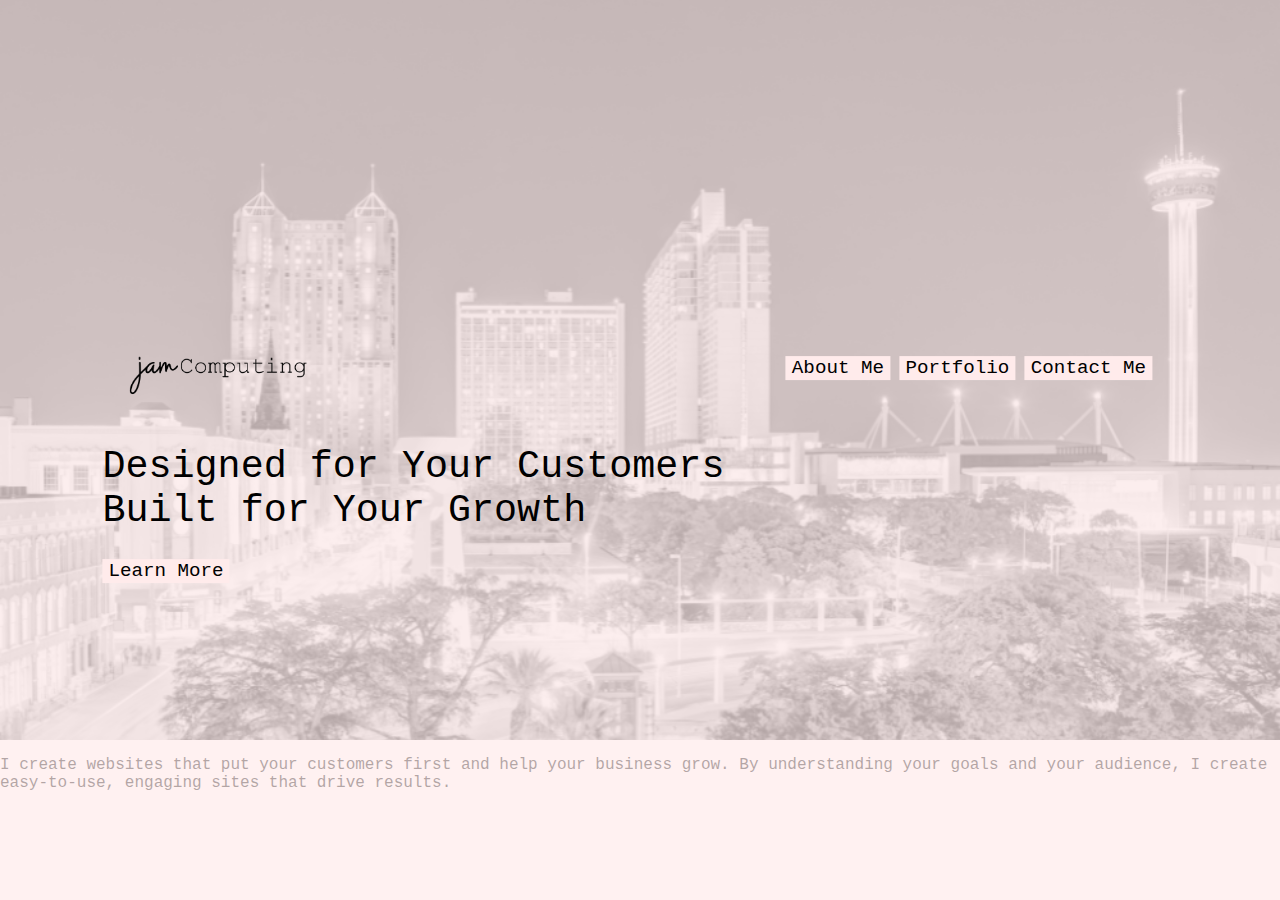
==== .idea/index.html @ dff9f3b9 "hero section" ====
<!DOCTYPE html>
<html lang="en">
<head>
    <meta charset="utf-8"/>
    <meta name="viewport" content="width=device-width, initial-scale=1.0" />
    <meta name="description" content="Professional web designer portfolio for jam Computing in San Antonio, TX." />
    <title>jam Computing</title>
    <link rel="stylesheet" href="styles.css"/>
</head>
<body>
<header>
    <div id="hero" class="container">
        <div class="navbar">
            <div class="mid-line"></div>
            <div class="content">
                <div class="hero-container">
                    <img class="home-logo" src="./images/JamComputingTransparent.png">
                    <div class="menu-buttons">
                        <button href="index.html">About Me</button>
                        <button href="index.html">Portfolio</button>
                        <button href="index.html">Contact Me</button>
                    </div>
                </div>
                <div>
                    <h1 class="title">Designed for Your Customers <br> Built for Your Growth</h1>
                    <button id="hero-button">Learn More</button>
                </div>
            </div>
        </div>
    </div>
</header>

<main>
    <p>I create websites that put your customers first and help your business grow. By understanding your goals and your audience, I create easy-to-use, engaging sites that drive results.</p>

</main>
</body>
</html>
---- .idea/styles.css ----
*{
    font-family: "Courier New";
    font-weight: lighter;

}
:root{
    --blush: #ffebeb ;
    --lightPink: #fa8cb4;
    --mediumPink: #e8206a;
    --darkPink:#ad0342;
    --yellow: #fff02a;
    --gray:#e9ece9;
    --black: #000;
    --white:#fff;
    --blue: #d5fffe;
}



body{
    margin: 0;
}
button{
    font-size: 1.5vw;
    border: none;
    background-color: var(--blush);
    background-opacity: 0.8;
}
.hero-container{
    display: flex;
    width: 80vw;
    justify-content: space-between;
    align-items: center;
    margin-left: 2vw;
    margin-right: 2vw;
}
.home-logo{
    height: 8vw;
    border: none;
    justify-content: center;
}

.title{
    font-size: 3vw;
}
.container{
    position: realative;
    width: 100%;
    height: 740px;
    background-image: url("./images/sanAntonioSkylineLargeFinal.png");
    background-size:cover;
    background-repeat: no-repeat;
    background-position: center;
}
.mid-line, .content{
    position: absolute;
    top: 50%;
    left: 50%;
    transform: translate(-50%, -50%);
}

.mid-line{
    height: 100%;
    width: 100%;
    background-color: #ffebeb;
    opacity: 0.7;

}
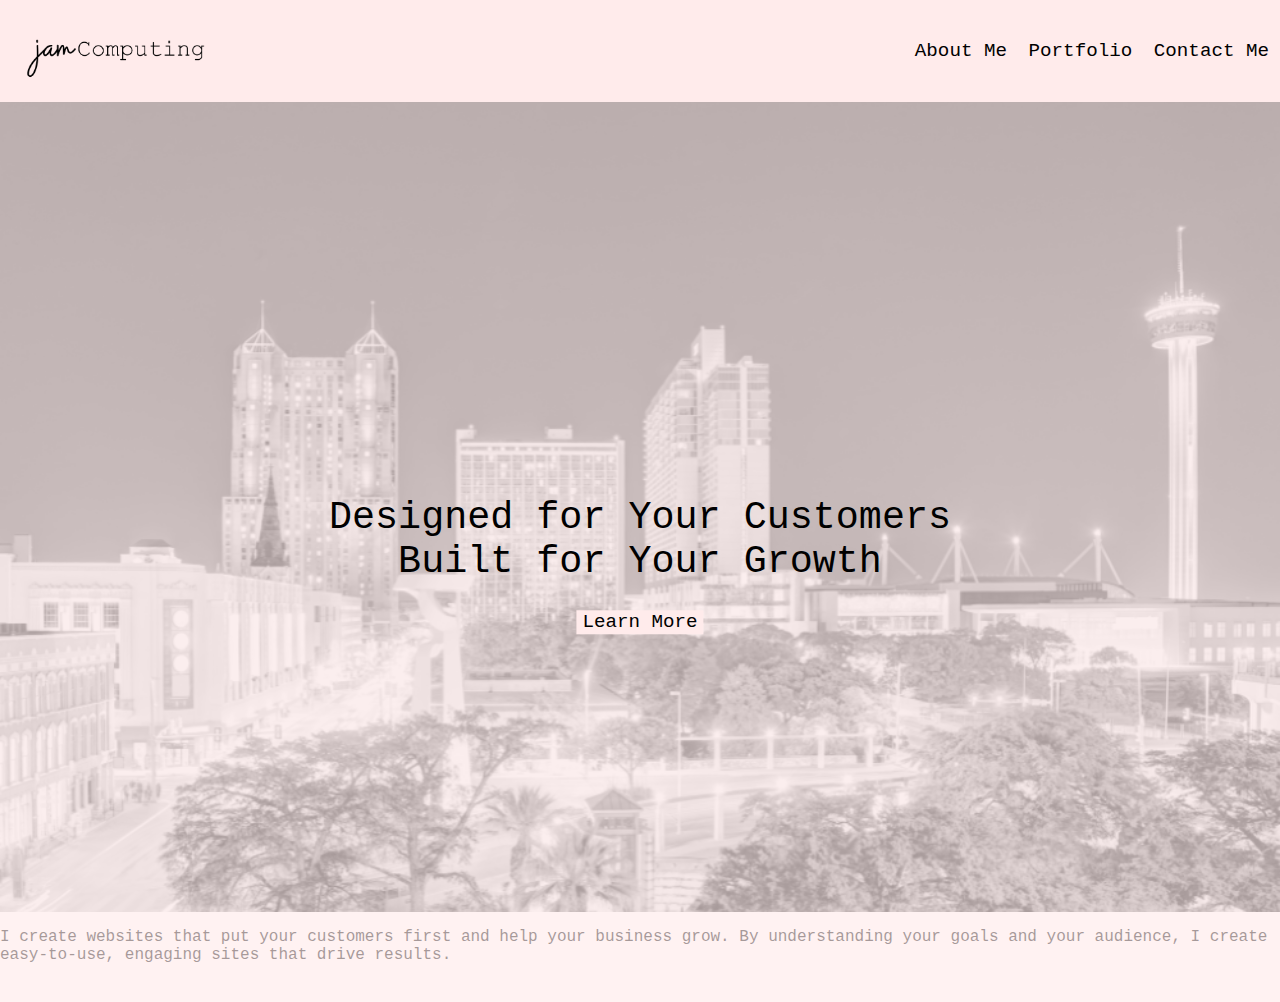
==== commit 90f2188d: "hero section-opacity and order" ====
--- a/.idea/index.html
+++ b/.idea/index.html
@@ -8,29 +8,32 @@
     <link rel="stylesheet" href="styles.css"/>
 </head>
 <body>
-<header>
+<header class="header-container">
+    <div class="navbar"> <img class="home-logo" src="./images/JamComputingTransparent.png">
+        <div class="menu-buttons">
+            <button href="index.html">About Me</button>
+            <button href="index.html">Portfolio</button>
+            <button href="index.html">Contact Me</button>
+        </div>
+    </div>
+</header>
+
+<main>
+
     <div id="hero" class="container">
-        <div class="navbar">
+        <div>
             <div class="mid-line"></div>
             <div class="content">
                 <div class="hero-container">
-                    <img class="home-logo" src="./images/JamComputingTransparent.png">
-                    <div class="menu-buttons">
-                        <button href="index.html">About Me</button>
-                        <button href="index.html">Portfolio</button>
-                        <button href="index.html">Contact Me</button>
-                    </div>
                 </div>
-                <div>
+                <div class="hero-text">
                     <h1 class="title">Designed for Your Customers <br> Built for Your Growth</h1>
                     <button id="hero-button">Learn More</button>
                 </div>
             </div>
         </div>
     </div>
-</header>
 
-<main>
     <p>I create websites that put your customers first and help your business grow. By understanding your goals and your audience, I create easy-to-use, engaging sites that drive results.</p>
 
 </main>
--- a/.idea/styles.css
+++ b/.idea/styles.css
@@ -16,6 +16,15 @@
 }
 
 
+.navbar {
+    display:flex;
+    justify-content: space-between;
+    align-items: center;
+    width:98%;
+    padding-left: 2vw;
+    background-color: #ffebeb;
+
+}
 
 body{
     margin: 0;
@@ -26,6 +35,12 @@
     background-color: var(--blush);
     background-opacity: 0.8;
 }
+
+.menu-buttons{
+    margin-right: 5px;
+    margin-left: 5px;
+}
+
 .hero-container{
     display: flex;
     width: 80vw;
@@ -46,23 +61,31 @@
 .container{
     position: realative;
     width: 100%;
-    height: 740px;
+    height: 90vh;
     background-image: url("./images/sanAntonioSkylineLargeFinal.png");
     background-size:cover;
     background-repeat: no-repeat;
     background-position: center;
+
 }
 .mid-line, .content{
     position: absolute;
     top: 50%;
     left: 50%;
     transform: translate(-50%, -50%);
+    margin-top: 8vw;
+
 }
 
 .mid-line{
     height: 100%;
     width: 100%;
     background-color: #ffebeb;
-    opacity: 0.7;
+    opacity: 0.65;
 
-}+}
+.content{
+    text-align: center;
+    font-family: "Courier New";
+    font-weight: bold;
+}
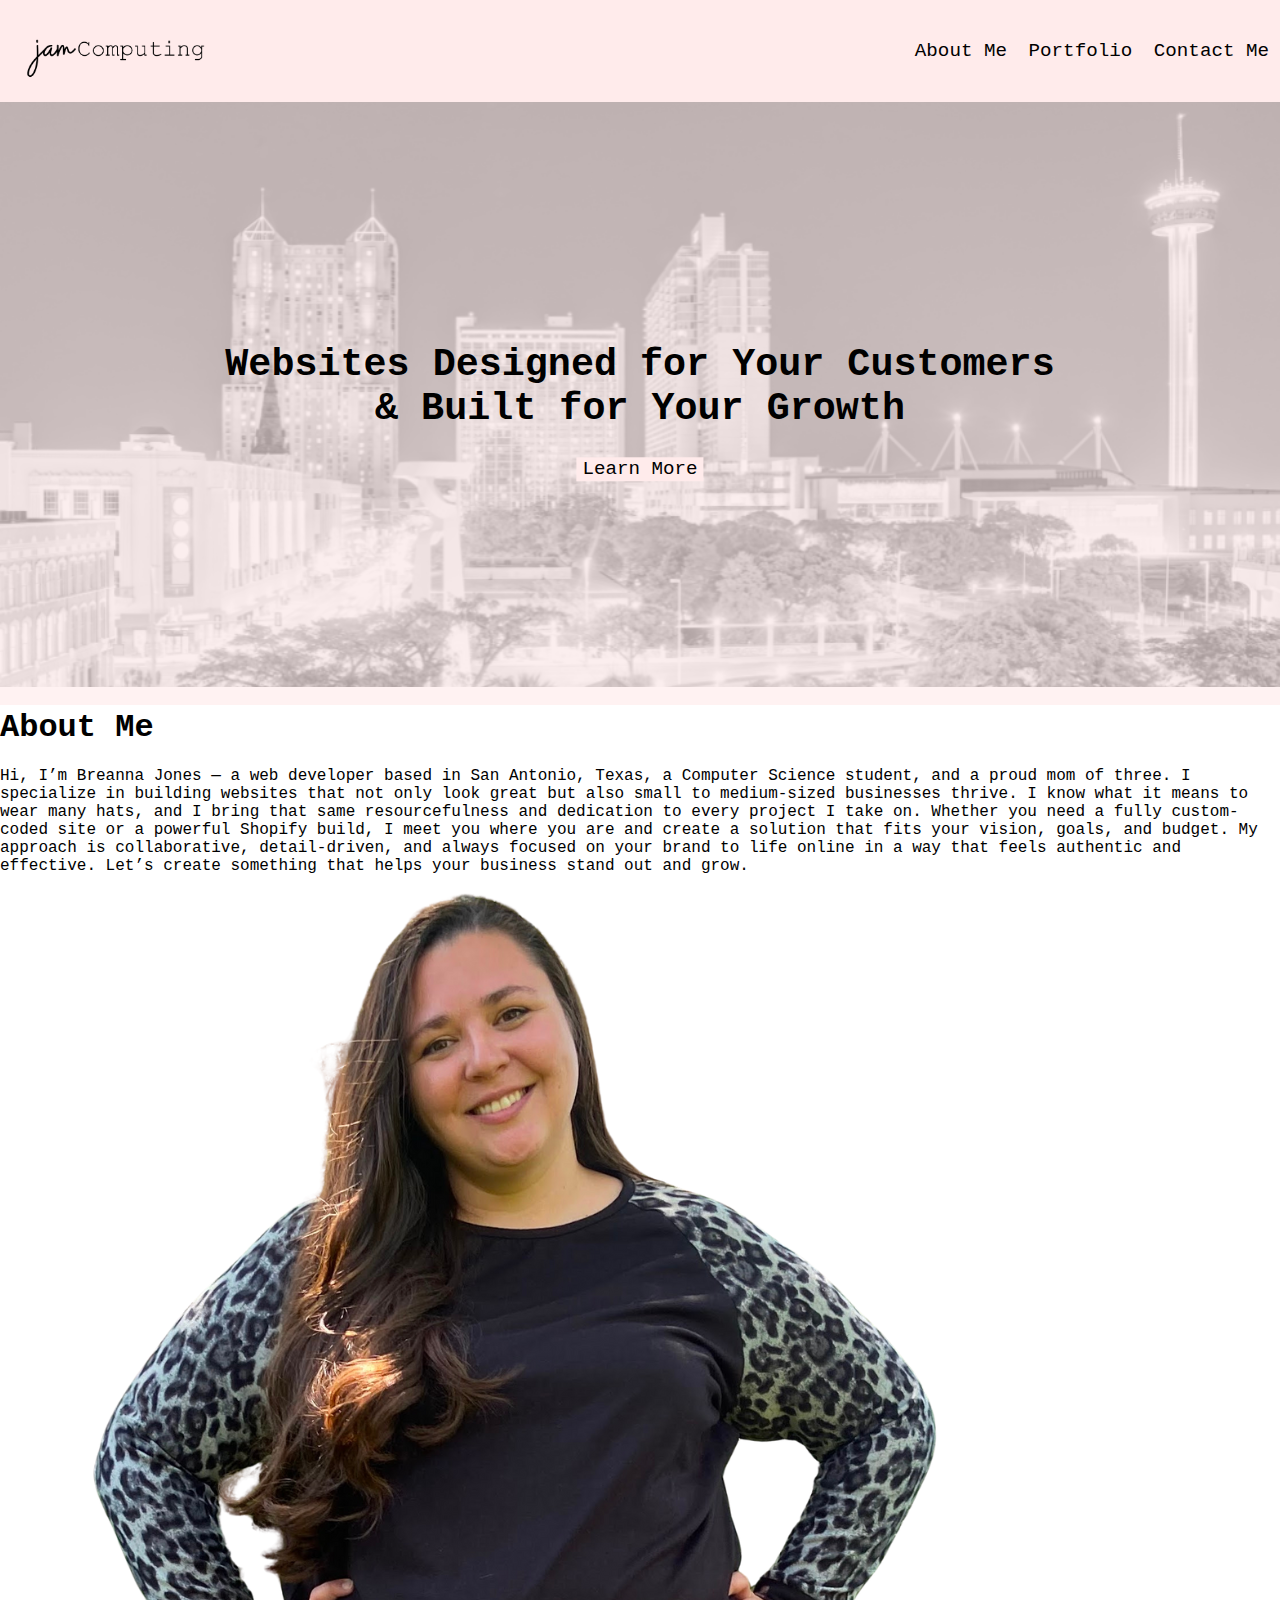
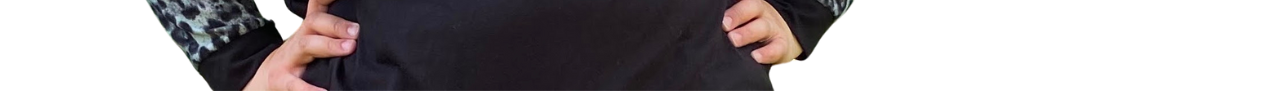
==== commit ed600e42: "adding about me section with h1, paragraph, and image." ====
--- a/.idea/index.html
+++ b/.idea/index.html
@@ -17,9 +17,7 @@
         </div>
     </div>
 </header>
-
 <main>
-
     <div id="hero" class="container">
         <div>
             <div class="mid-line"></div>
@@ -27,15 +25,25 @@
                 <div class="hero-container">
                 </div>
                 <div class="hero-text">
-                    <h1 class="title">Designed for Your Customers <br> Built for Your Growth</h1>
+                    <h1 class="title">Websites Designed for Your Customers <br> &amp; Built for Your Growth</h1>
                     <button id="hero-button">Learn More</button>
                 </div>
             </div>
         </div>
     </div>
-
-    <p>I create websites that put your customers first and help your business grow. By understanding your goals and your audience, I create easy-to-use, engaging sites that drive results.</p>
-
+    <div id="about" class="about-container">
+        <h1>About Me</h1>
+        <div class="row">
+            <div class="column"
+                <p>Hi, I’m Breanna Jones — a web developer based in <strong>San Antonio, Texas</strong>, a <strong>Computer Science student</strong>, and a proud <strong>mom of three.</strong>
+                   I specialize in building websites that not only look great but also <strong>small to medium-sized businesses thrive.</strong>  I know what it means to wear many hats, and I bring that same resourcefulness and dedication to every project I take on. Whether you need a fully custom-coded site or a powerful Shopify build, I meet you where you are and create a solution that fits your vision, goals, and budget.
+                   My approach is collaborative, detail-driven, and always focused on <strong>your brand to life online</strong>  in a way that feels authentic and effective.
+                   Let’s create something that helps your business stand out and grow.</p>
+            </div>
+            <div class="column">
+                <img src="./images/breannaJonesHandsOnHips%20(1000%20x%20800%20px).png" alt="Breanna Jones, a woman with long brown hair, wearing a gray leopard print sweater, smiling with hands on her hips." />
+            </div>
+    </div>
 </main>
 </body>
 </html>
--- a/.idea/styles.css
+++ b/.idea/styles.css
@@ -1,8 +1,4 @@
-*{
-    font-family: "Courier New";
-    font-weight: lighter;
 
-}
 :root{
     --blush: #ffebeb ;
     --lightPink: #fa8cb4;
@@ -23,22 +19,30 @@
     width:98%;
     padding-left: 2vw;
     background-color: #ffebeb;
+    font-family: "Courier New";
+    font-weight: lighter;
 
 }
 
 body{
     margin: 0;
+    font-family: "Courier New";
+    font-weight: lighter;
 }
 button{
     font-size: 1.5vw;
     border: none;
     background-color: var(--blush);
     background-opacity: 0.8;
+    font-family: "Courier New";
+    font-weight: lighter;
 }
 
 .menu-buttons{
     margin-right: 5px;
     margin-left: 5px;
+
+
 }
 
 .hero-container{
@@ -61,7 +65,7 @@
 .container{
     position: realative;
     width: 100%;
-    height: 90vh;
+    height: 65vh;
     background-image: url("./images/sanAntonioSkylineLargeFinal.png");
     background-size:cover;
     background-repeat: no-repeat;
@@ -70,7 +74,7 @@
 }
 .mid-line, .content{
     position: absolute;
-    top: 50%;
+    top: 33%;
     left: 50%;
     transform: translate(-50%, -50%);
     margin-top: 8vw;
@@ -78,7 +82,7 @@
 }
 
 .mid-line{
-    height: 100%;
+    height:68%;
     width: 100%;
     background-color: #ffebeb;
     opacity: 0.65;
@@ -87,5 +91,8 @@
 .content{
     text-align: center;
     font-family: "Courier New";
-    font-weight: bold;
+    color: black;
+
 }
+
+
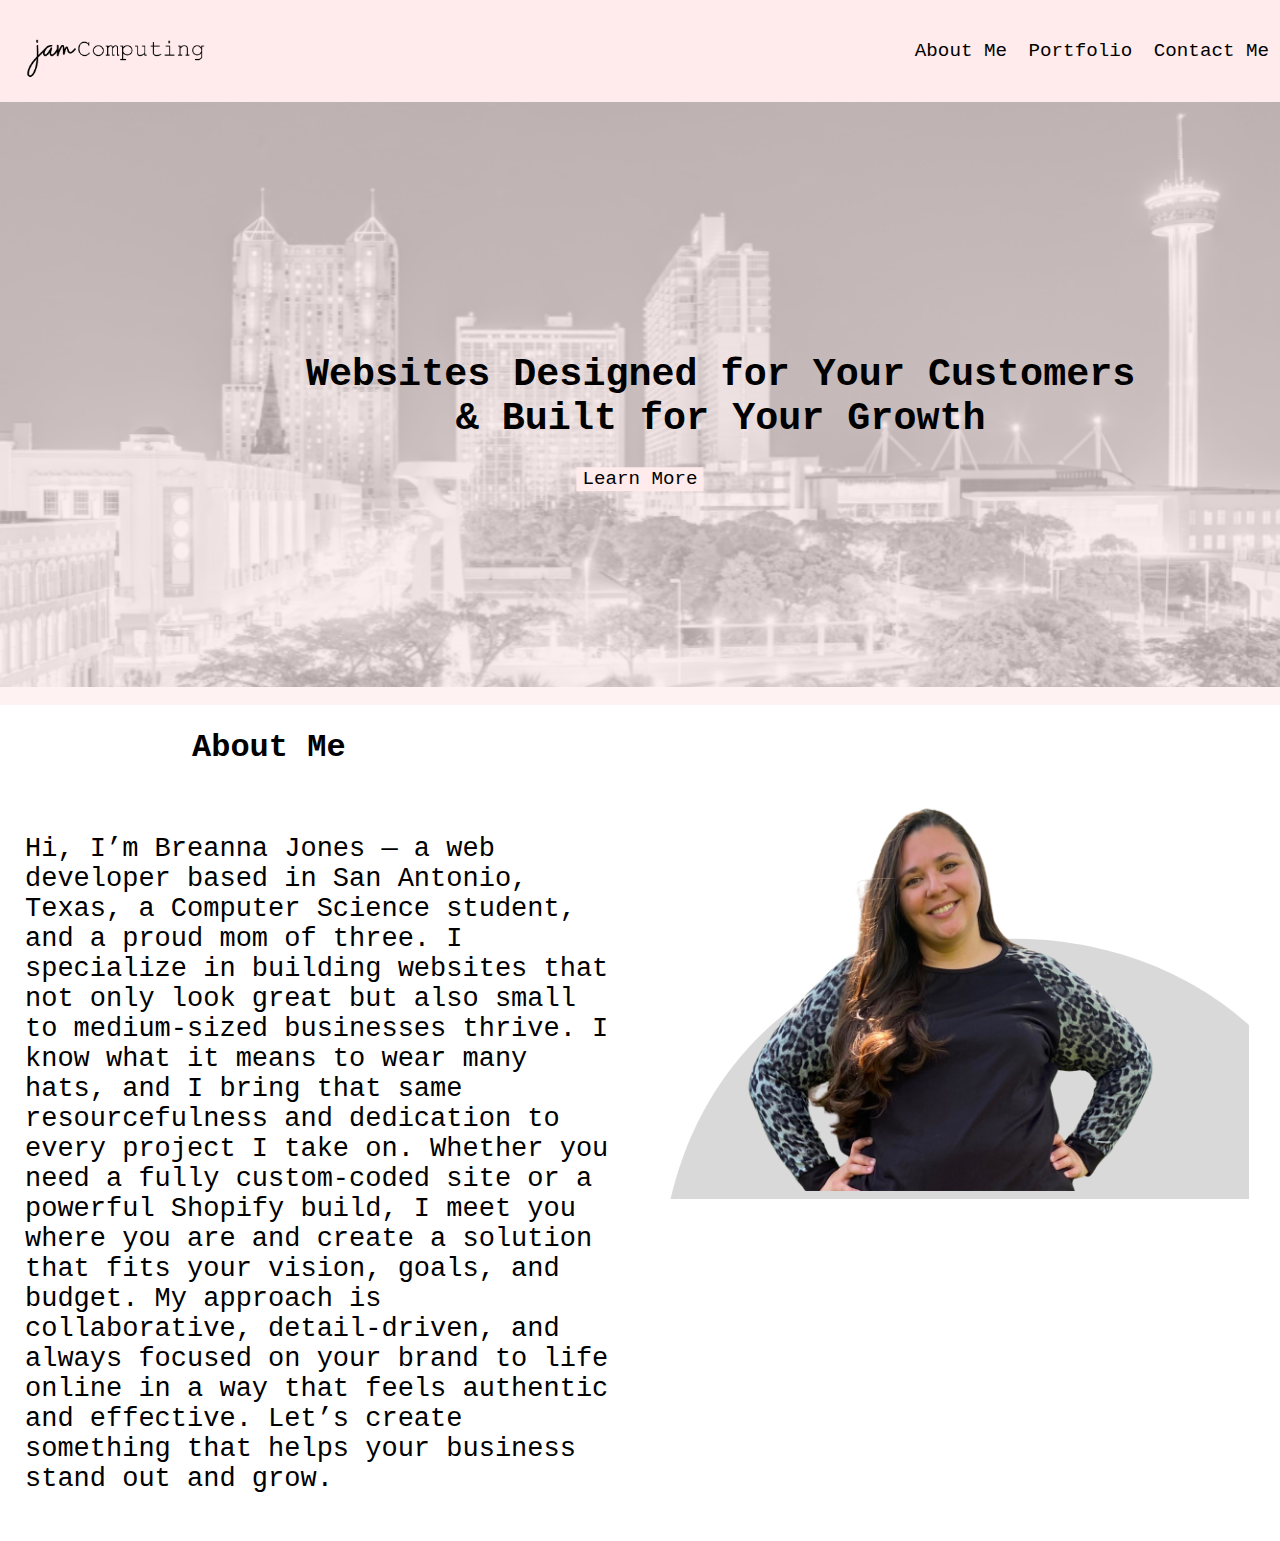
==== commit d50b3144: "added about me section" ====
--- a/.idea/index.html
+++ b/.idea/index.html
@@ -33,16 +33,19 @@
     </div>
     <div id="about" class="about-container">
         <h1>About Me</h1>
-        <div class="row">
-            <div class="column"
+        <div class="about-row">
+            <div class="column">
                 <p>Hi, I’m Breanna Jones — a web developer based in <strong>San Antonio, Texas</strong>, a <strong>Computer Science student</strong>, and a proud <strong>mom of three.</strong>
                    I specialize in building websites that not only look great but also <strong>small to medium-sized businesses thrive.</strong>  I know what it means to wear many hats, and I bring that same resourcefulness and dedication to every project I take on. Whether you need a fully custom-coded site or a powerful Shopify build, I meet you where you are and create a solution that fits your vision, goals, and budget.
                    My approach is collaborative, detail-driven, and always focused on <strong>your brand to life online</strong>  in a way that feels authentic and effective.
                    Let’s create something that helps your business stand out and grow.</p>
             </div>
             <div class="column">
-                <img src="./images/breannaJonesHandsOnHips%20(1000%20x%20800%20px).png" alt="Breanna Jones, a woman with long brown hair, wearing a gray leopard print sweater, smiling with hands on her hips." />
+                <div class = "about-image-background">
+                <img src="./images/breannaJonesHandsOnHips%20(1000%20x%20800%20px).png" alt="Breanna Jones, a woman with long brown hair, wearing a gray leopard print sweater, smiling with hands on her hips." class="about-image"/>
+                </div>
             </div>
+        </div>
     </div>
 </main>
 </body>
--- a/.idea/styles.css
+++ b/.idea/styles.css
@@ -95,4 +95,37 @@
 
 }
 
+.about-row{
+    display: flex;
+}
 
+.column{
+    flex:1;
+    padding: 20px;
+    font-size: 3vh;
+}
+h1{
+    padding-top: 20px;
+    padding-left:15%;
+
+}
+p{
+    padding-left: 5px;
+}
+strong{
+    font-weight: bolder ;
+}
+.about-image{
+    height: 30vw;
+    transform:translate(09%);
+    justify-self: end;
+
+}
+
+.about-image-background{
+    background-image: url("./images/ColArchLtGray.png");
+    width: 46vw;
+    background-repeat: no-repeat;
+
+
+}
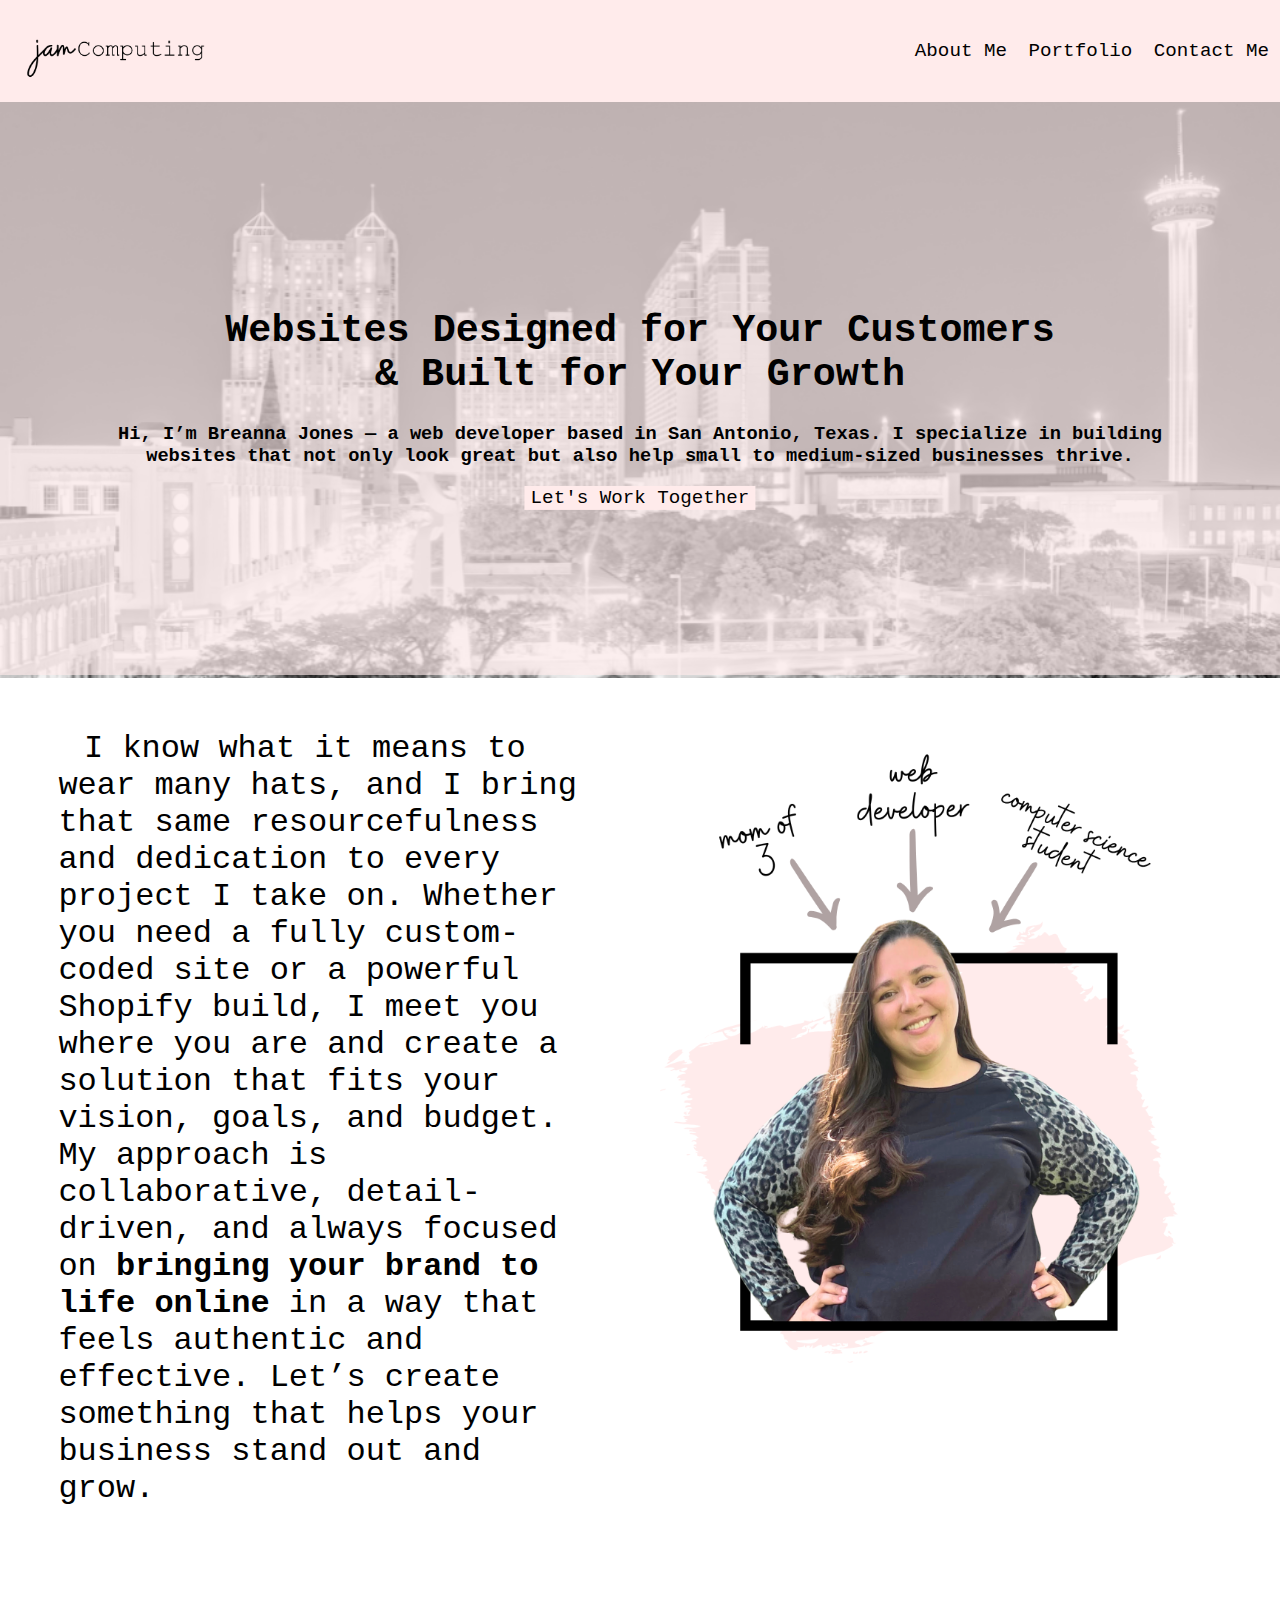
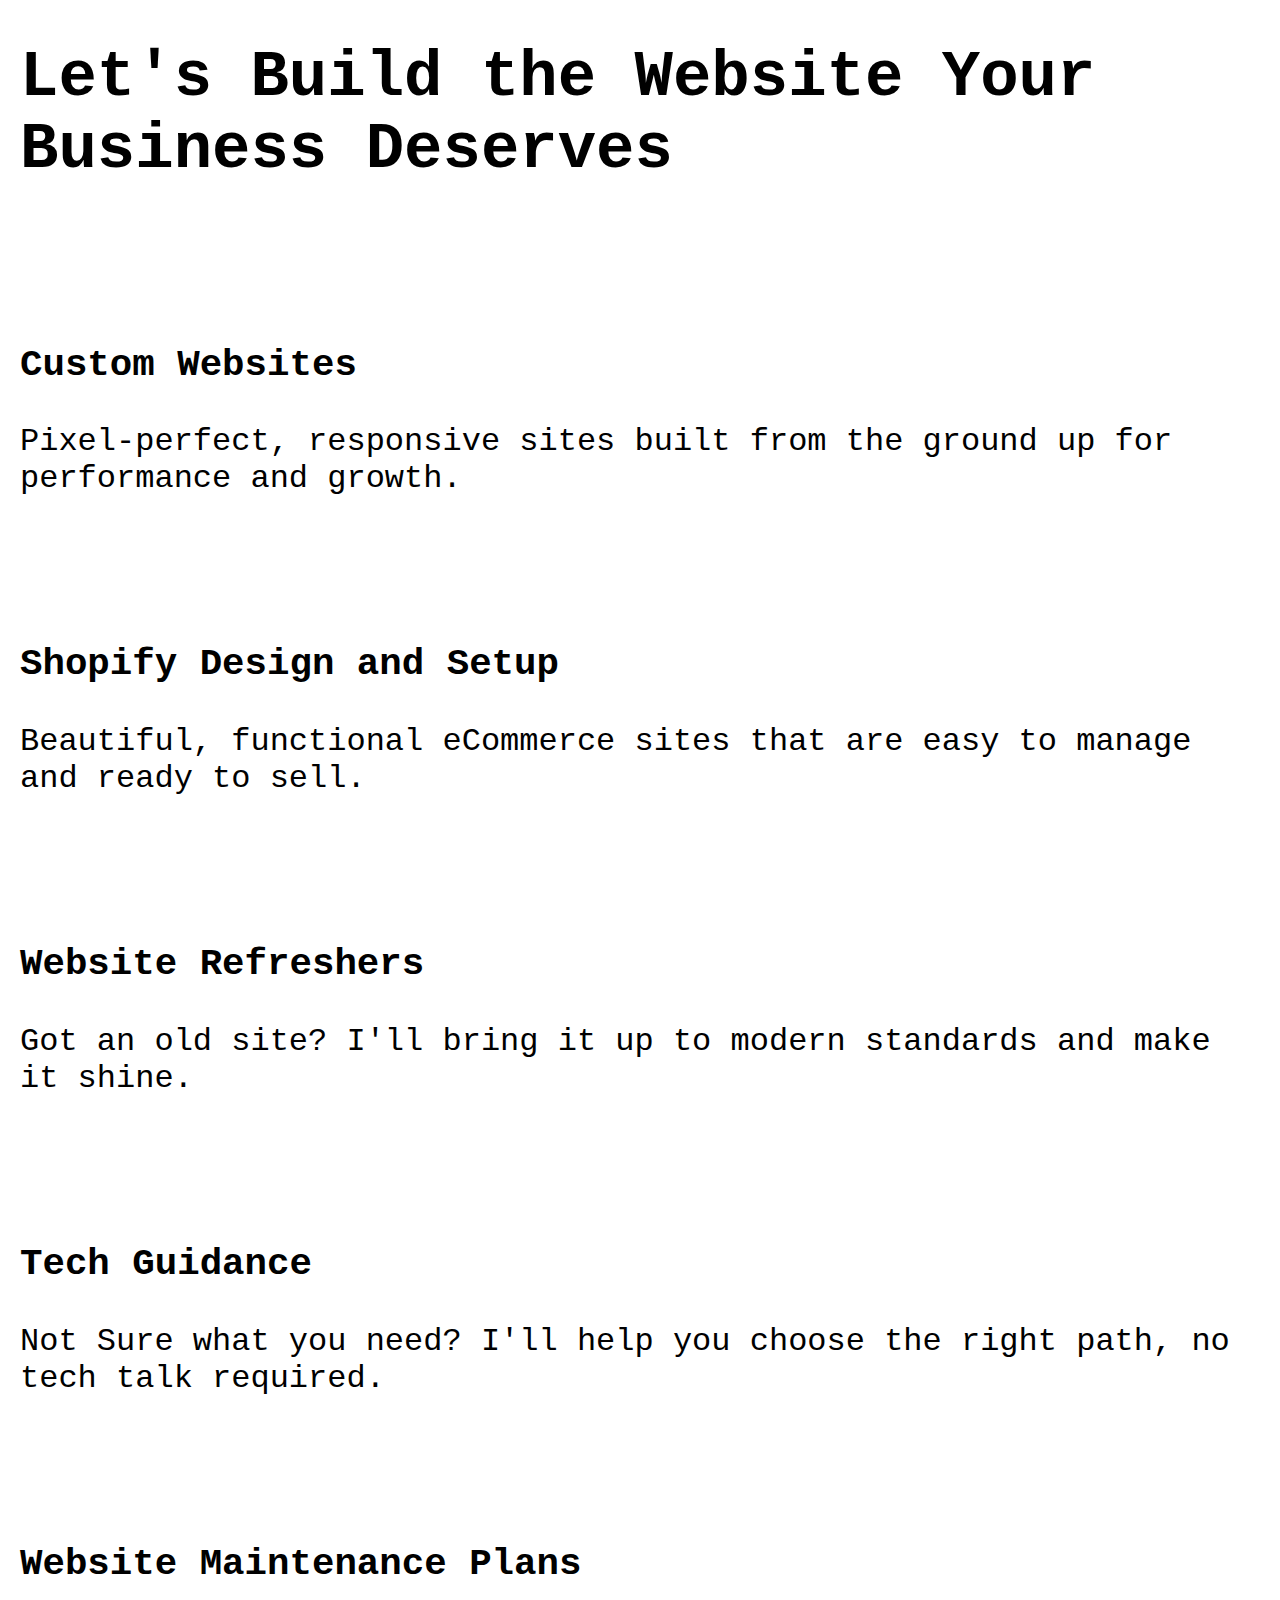
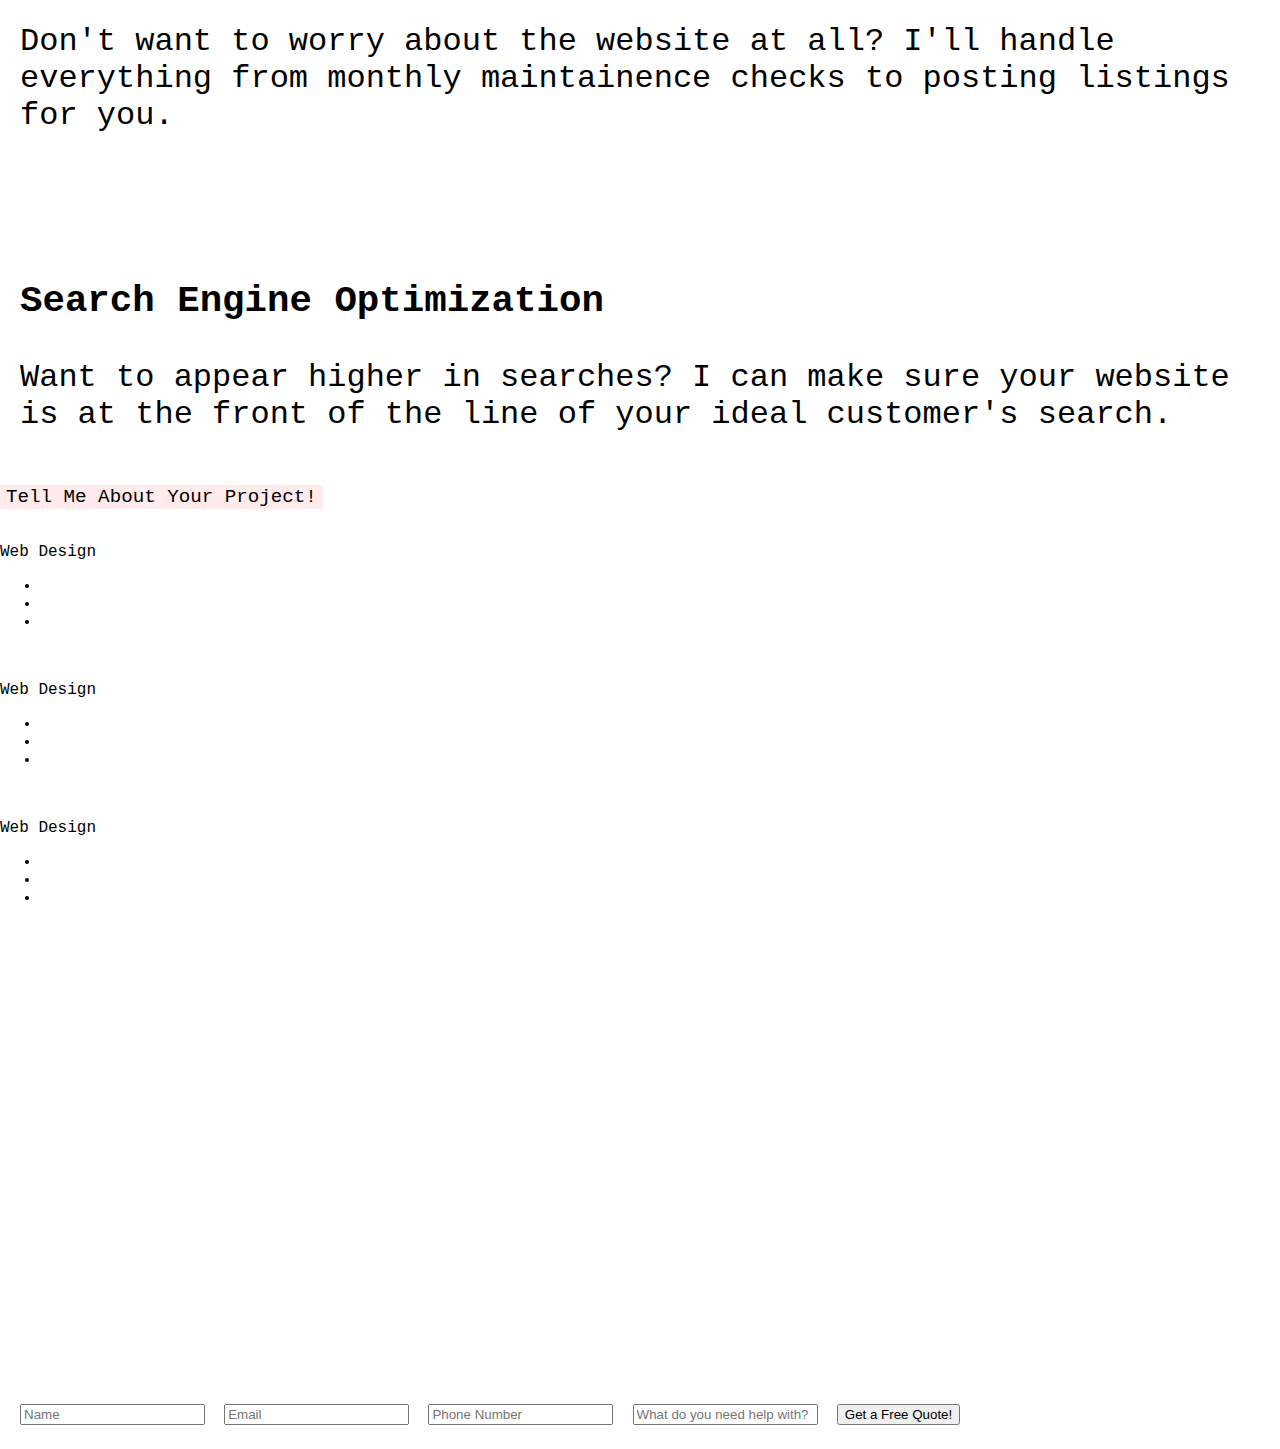
==== commit d9f99efa: "created services, testimonials, and contact form sections" ====
--- a/.idea/index.html
+++ b/.idea/index.html
@@ -26,27 +26,133 @@
                 </div>
                 <div class="hero-text">
                     <h1 class="title">Websites Designed for Your Customers <br> &amp; Built for Your Growth</h1>
-                    <button id="hero-button">Learn More</button>
+                    <h3 class="subtitle">Hi, I’m Breanna Jones — a web developer based in <strong>San Antonio, Texas</strong>.
+                        I specialize in building websites that not only look great but also help small to medium-sized businesses thrive. </h3>
+                    <button id="hero-button">Let's Work Together</button>
                 </div>
             </div>
         </div>
     </div>
     <div id="about" class="about-container">
-        <h1>About Me</h1>
         <div class="about-row">
             <div class="column">
-                <p>Hi, I’m Breanna Jones — a web developer based in <strong>San Antonio, Texas</strong>, a <strong>Computer Science student</strong>, and a proud <strong>mom of three.</strong>
-                   I specialize in building websites that not only look great but also <strong>small to medium-sized businesses thrive.</strong>  I know what it means to wear many hats, and I bring that same resourcefulness and dedication to every project I take on. Whether you need a fully custom-coded site or a powerful Shopify build, I meet you where you are and create a solution that fits your vision, goals, and budget.
-                   My approach is collaborative, detail-driven, and always focused on <strong>your brand to life online</strong>  in a way that feels authentic and effective.
+                <p class="about-content">I know what it means to wear many hats, and I bring that same resourcefulness and dedication to every project I take on. Whether you need a fully custom-coded site or a powerful Shopify build, I meet you where you are and create a solution that fits your vision, goals, and budget.
+                   My approach is collaborative, detail-driven, and always focused on <strong>bringing your brand to life online</strong>  in a way that feels authentic and effective.
                    Let’s create something that helps your business stand out and grow.</p>
             </div>
             <div class="column">
                 <div class = "about-image-background">
-                <img src="./images/breannaJonesHandsOnHips%20(1000%20x%20800%20px).png" alt="Breanna Jones, a woman with long brown hair, wearing a gray leopard print sweater, smiling with hands on her hips." class="about-image"/>
+                <img src="./images/aboutMeImage.png" alt="Breanna Jones, a woman with long brown hair, wearing a gray leopard print sweater, is smiling. Above her head are three arrows, with the text 'mom of 3, web developer, and computer science student.'" class="about-image"/>
                 </div>
             </div>
         </div>
     </div>
+    <div id="services" class="services-container">
+        <div class="services-row">
+            <div class="column">
+                <h1 class="services-header">Let's Build the Website Your Business Deserves</h1>
+            </div>
+        </div>
+        <div class="services-row">
+            <div class="column">
+                <img class="service-item-icon" src="" alt=""></img>
+                <h3 class="service-item-header">Custom Websites</h3>
+                <p class="service-item-text">Pixel-perfect, responsive sites built from the ground up for performance and growth.</p>
+            </div>
+            <div class="column">
+                <img class="service-item-icon" src="" alt=""></img>
+                <h3 class="service-item-header">Shopify Design and Setup</h3>
+                <p class="service-item-text">Beautiful, functional eCommerce sites that are easy to manage and ready to sell.</p>
+            </div>
+            <div class="column">
+                <img class="service-item-icon" src="" alt=""></img>
+                <h3 class="service-item-header">Website Refreshers</h3>
+                <p class="service-item-text">Got an old site? I'll bring it up to modern standards and make it shine.</p>
+            </div>
+            <div class="column">
+                <img class="service-item-icon" src="" alt=""></img>
+                <h3 class="service-item-header">Tech Guidance</h3>
+                <p class="service-item-text">Not Sure what you need? I'll help you choose the right path, no tech talk required.</p>
+            </div>
+            <div class="column">
+                <img class="service-item-icon" src="" alt=""></img>
+                <h3 class="service-item-header">Website Maintenance Plans</h3>
+                <p class="service-item-text">Don't want to worry about the website at all? I'll handle everything from monthly maintainence checks to posting listings for you.</p>
+            </div>
+            <div class="column">
+                <img class="service-item-icon" src="" alt=""></img>
+                <h3 class="service-item-header">Search Engine Optimization</h3>
+                <p class="service-item-text">Want to appear higher in searches? I can make sure your website is at the front of the line of your ideal customer's search.</p>
+            </div>
+            <button class="service-button">Tell Me About Your Project!</button>
+        </div>
+    </div>
+    <div class="recent-container">
+        <div class="recent-row">
+            <div class="recent-column">
+                <img class="recent-image" src="" alt=""></img>
+                <p class="recent-text">Web Design</p>
+                <ul class="recent-list">
+                    <li></li>
+                    <li></li>
+                    <li></li>
+                </ul>
+            </div>
+            <div class="recent-column">
+                <img class="recent-image" src="" alt=""></img>
+                <p class="recent-text">Web Design</p>
+                <ul class="recent-list">
+                    <li></li>
+                    <li></li>
+                    <li></li>
+                </ul>
+            </div>
+            <div class="recent-column">
+                <img class="recent-image" src="" alt=""></img>
+                <p class="recent-text">Web Design</p>
+                <ul class="recent-list">
+                    <li></li>
+                    <li></li>
+                    <li></li>
+                </ul>
+            </div>
+        </div>
+    </div>
+    <div class="testimonials-container">
+        <div class="testimonials-row">
+            <div class="column">
+                <img class="testimonials-image"></img>
+                <h3 class="testimonials-name"></h3>
+                <p class="testimonials-text"></p>
+            </div>
+            <div class="column">
+                <img class="testimonials-image"></img>
+                <h3 class="testimonials-name"></h3>
+                <p class="testimonials-text"></p>
+            </div>
+            <div class="column">
+                <img class="testimonials-image"></img>
+                <h3 class="testimonials-name"></h3>
+                <p class="testimonials-text"></p>
+            </div>
+        </div>
+    </div>
+    <div class="contact-container">
+        <div class="contact-row">
+            <div class="column">
+                <h1 class="contact-header"></h1>
+                <form class="contact-form">
+                    <input class="contact-form-input" type="text" placeholder="Name"/>
+                    <input class="contact-form-input" type="email" placeholder="Email"/>
+                    <input class="contact-form-input" type="number" placeholder="Phone Number"/>
+                    <input class="contact-form-input" type="text" placeholder="What do you need help with?"/>
+                    <input type="button" value="Get a Free Quote!">
+                </form>
+
+            </div>
+        </div>
+    </div>
+
 </main>
 </body>
 </html>
--- a/.idea/styles.css
+++ b/.idea/styles.css
@@ -3,7 +3,7 @@
     --blush: #ffebeb ;
     --lightPink: #fa8cb4;
     --mediumPink: #e8206a;
-    --darkPink:#ad0342;
+    --grayPink:#afa2a2;
     --yellow: #fff02a;
     --gray:#e9ece9;
     --black: #000;
@@ -65,7 +65,7 @@
 .container{
     position: realative;
     width: 100%;
-    height: 65vh;
+    height: 64vh;
     background-image: url("./images/sanAntonioSkylineLargeFinal.png");
     background-size:cover;
     background-repeat: no-repeat;
@@ -77,12 +77,12 @@
     top: 33%;
     left: 50%;
     transform: translate(-50%, -50%);
-    margin-top: 8vw;
+    margin-top: 7vw;
 
 }
 
 .mid-line{
-    height:68%;
+    height:64%;
     width: 100%;
     background-color: #ffebeb;
     opacity: 0.65;
@@ -102,30 +102,25 @@
 .column{
     flex:1;
     padding: 20px;
-    font-size: 3vh;
+    font-size: 2.5vw;
 }
 h1{
     padding-top: 20px;
-    padding-left:15%;
+    justify-self: center;
 
 }
-p{
-    padding-left: 5px;
+.about-content{
+    padding-left: 3vw;
+    padding-right: 3vw;
+    text-indent:2vw;
 }
 strong{
-    font-weight: bolder ;
+    font-weight: bold ;
 }
 .about-image{
-    height: 30vw;
-    transform:translate(09%);
+    height: 52vw;
     justify-self: end;
 
 }
 
-.about-image-background{
-    background-image: url("./images/ColArchLtGray.png");
-    width: 46vw;
-    background-repeat: no-repeat;
 
-
-}
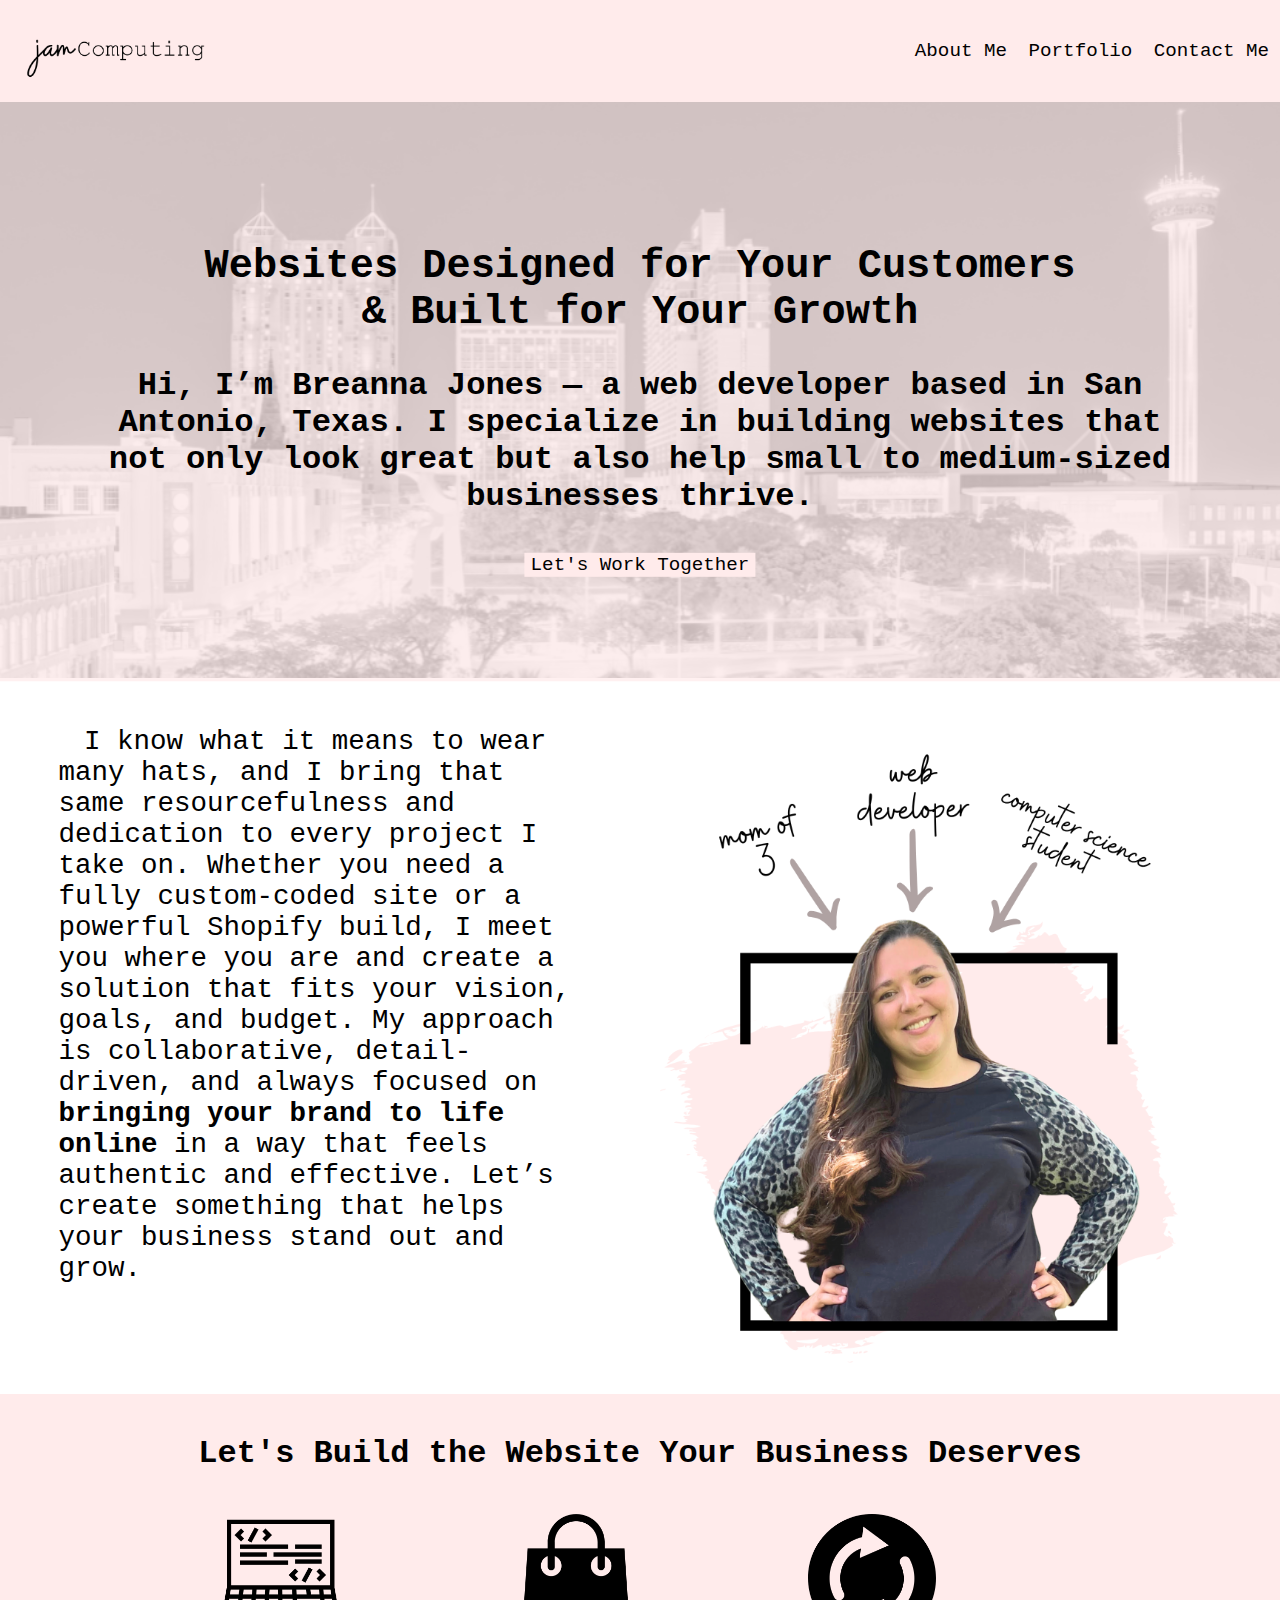
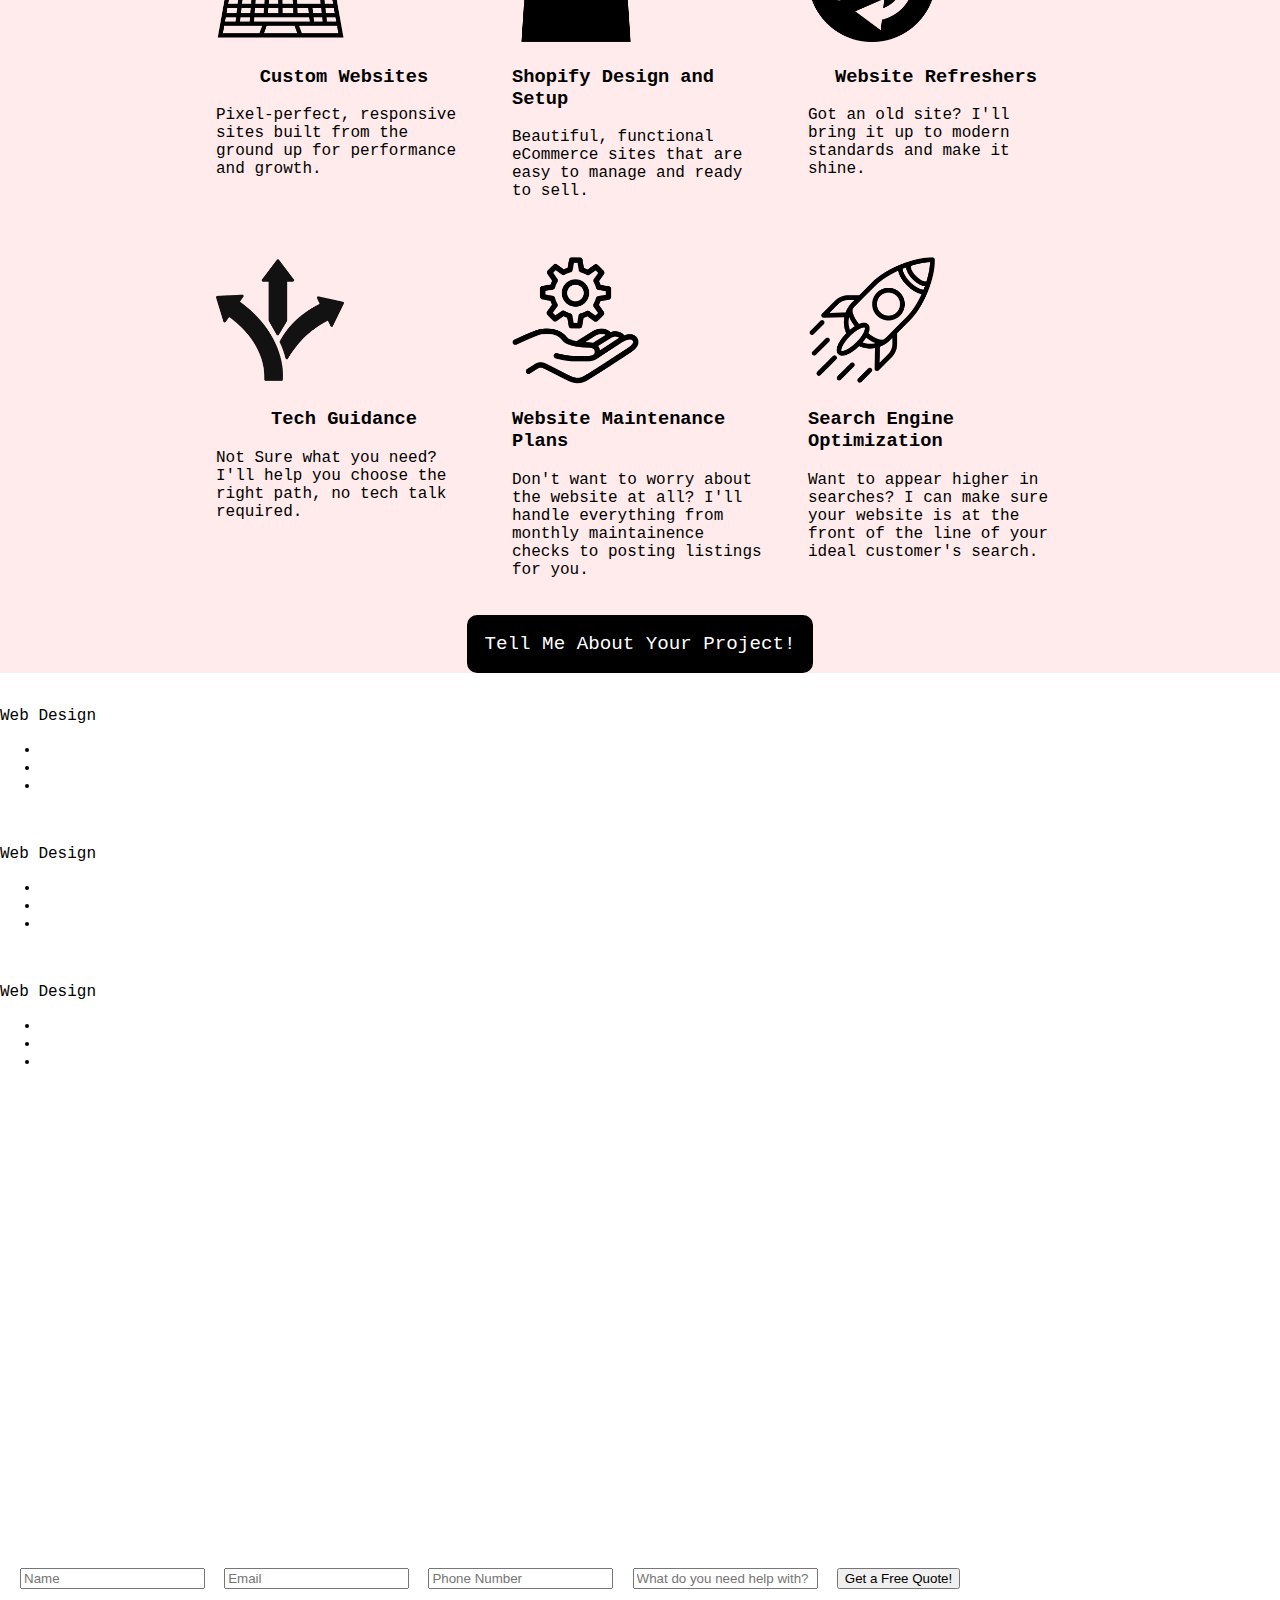
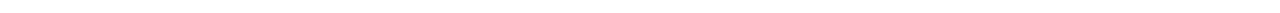
==== commit c11d7d5b: "adding images and formatting" ====
--- a/.idea/index.html
+++ b/.idea/index.html
@@ -11,9 +11,9 @@
 <header class="header-container">
     <div class="navbar"> <img class="home-logo" src="./images/JamComputingTransparent.png">
         <div class="menu-buttons">
-            <button href="index.html">About Me</button>
-            <button href="index.html">Portfolio</button>
-            <button href="index.html">Contact Me</button>
+            <a href="#about"><button >About Me</button></a>
+            <a href="#recent"><button>Portfolio</button></a>
+            <a href="#contact"><button href="index.html">Contact Me</button></a>
         </div>
     </div>
 </header>
@@ -49,45 +49,47 @@
     </div>
     <div id="services" class="services-container">
         <div class="services-row">
-            <div class="column">
-                <h1 class="services-header">Let's Build the Website Your Business Deserves</h1>
+            <h1 class="services-header">Let's Build the Website Your Business Deserves</h1>
+        </div>
+        <div class="services-row">
+            <div class="services-column">
+                <img class="service-item-icon" src="./images/customImg2.png" alt="an image of a laptop with code on it"></img>
+                <h3 class="service-item-header">Custom Websites</h3>
+                <p class="service-item-text">Pixel-perfect, responsive sites built from the ground up for performance and growth.</p>
+            </div>
+            <div class="services-column">
+                <img class="service-item-icon" src="./images/shopifyImg.png" alt="image of a shopify shopping bag"></img>
+                <h3 class="service-item-header">Shopify Design and Setup</h3>
+                <p class="service-item-text">Beautiful, functional eCommerce sites that are easy to manage and ready to sell.</p>
+            </div>
+            <div class="services-column">
+                <img class="service-item-icon" src="./images/refresherImg.png" alt="image of a refresh button"></img>
+                <h3 class="service-item-header">Website Refreshers</h3>
+                <p class="service-item-text">Got an old site? I'll bring it up to modern standards and make it shine.</p>
             </div>
         </div>
         <div class="services-row">
-            <div class="column">
-                <img class="service-item-icon" src="" alt=""></img>
-                <h3 class="service-item-header">Custom Websites</h3>
-                <p class="service-item-text">Pixel-perfect, responsive sites built from the ground up for performance and growth.</p>
-            </div>
-            <div class="column">
-                <img class="service-item-icon" src="" alt=""></img>
-                <h3 class="service-item-header">Shopify Design and Setup</h3>
-                <p class="service-item-text">Beautiful, functional eCommerce sites that are easy to manage and ready to sell.</p>
-            </div>
-            <div class="column">
-                <img class="service-item-icon" src="" alt=""></img>
-                <h3 class="service-item-header">Website Refreshers</h3>
-                <p class="service-item-text">Got an old site? I'll bring it up to modern standards and make it shine.</p>
-            </div>
-            <div class="column">
-                <img class="service-item-icon" src="" alt=""></img>
+            <div class="services-column">
+                <img class="service-item-icon" src="./images/guidanceImg.png" alt="an image of arrows in three directions starting from one point"></img>
                 <h3 class="service-item-header">Tech Guidance</h3>
                 <p class="service-item-text">Not Sure what you need? I'll help you choose the right path, no tech talk required.</p>
             </div>
-            <div class="column">
-                <img class="service-item-icon" src="" alt=""></img>
+            <div class="services-column">
+                <img class="service-item-icon" src="./images/maintenanceImg.png" alt="image of a cog wheel hovering over a hand"></img>
                 <h3 class="service-item-header">Website Maintenance Plans</h3>
                 <p class="service-item-text">Don't want to worry about the website at all? I'll handle everything from monthly maintainence checks to posting listings for you.</p>
             </div>
-            <div class="column">
-                <img class="service-item-icon" src="" alt=""></img>
+            <div class="services-column">
+                <img class="service-item-icon" src="./images/optimizationImg.png" alt="image of a rocket ship"></img>
                 <h3 class="service-item-header">Search Engine Optimization</h3>
                 <p class="service-item-text">Want to appear higher in searches? I can make sure your website is at the front of the line of your ideal customer's search.</p>
             </div>
+        </div>
+        <div class="services-row">
             <button class="service-button">Tell Me About Your Project!</button>
         </div>
     </div>
-    <div class="recent-container">
+    <div id="recent" class="recent-container">
         <div class="recent-row">
             <div class="recent-column">
                 <img class="recent-image" src="" alt=""></img>
@@ -118,7 +120,7 @@
             </div>
         </div>
     </div>
-    <div class="testimonials-container">
+    <div id="testimonials" class="testimonials-container">
         <div class="testimonials-row">
             <div class="column">
                 <img class="testimonials-image"></img>
@@ -137,7 +139,7 @@
             </div>
         </div>
     </div>
-    <div class="contact-container">
+    <div id="contact" class="contact-container">
         <div class="contact-row">
             <div class="column">
                 <h1 class="contact-header"></h1>
--- a/.idea/styles.css
+++ b/.idea/styles.css
@@ -60,7 +60,7 @@
 }
 
 .title{
-    font-size: 3vw;
+    font-size: 3.15vw;
 }
 .container{
     position: realative;
@@ -82,16 +82,18 @@
 }
 
 .mid-line{
-    height:64%;
+    height:65.5%;
     width: 100%;
     background-color: #ffebeb;
-    opacity: 0.65;
+    opacity: 0.75;
 
 }
 .content{
     text-align: center;
     font-family: "Courier New";
     color: black;
+    font-size: 2.15vw;
+    font-weight: normal;
 
 }
 
@@ -113,6 +115,7 @@
     padding-left: 3vw;
     padding-right: 3vw;
     text-indent:2vw;
+    font-size: 2.15vw;
 }
 strong{
     font-weight: bold ;
@@ -123,4 +126,29 @@
 
 }
 
+.services-container{
+    background-color: #ffebeb;
+    display: grid;
+}
+.services-row{
+    display: flex;
+    justify-content: center;
+}
+.services-column{
+    width: 20%;
+    display: fixed;
+    justify-items: center;
+    padding: 20px;
+}
 
+.service-item-icon{
+    width: 10vw;
+}
+
+.service-button{
+    border: black solid 2px;
+    border-radius: 10px;
+    background-color: black;
+    color: white;
+    padding: 16px;
+}
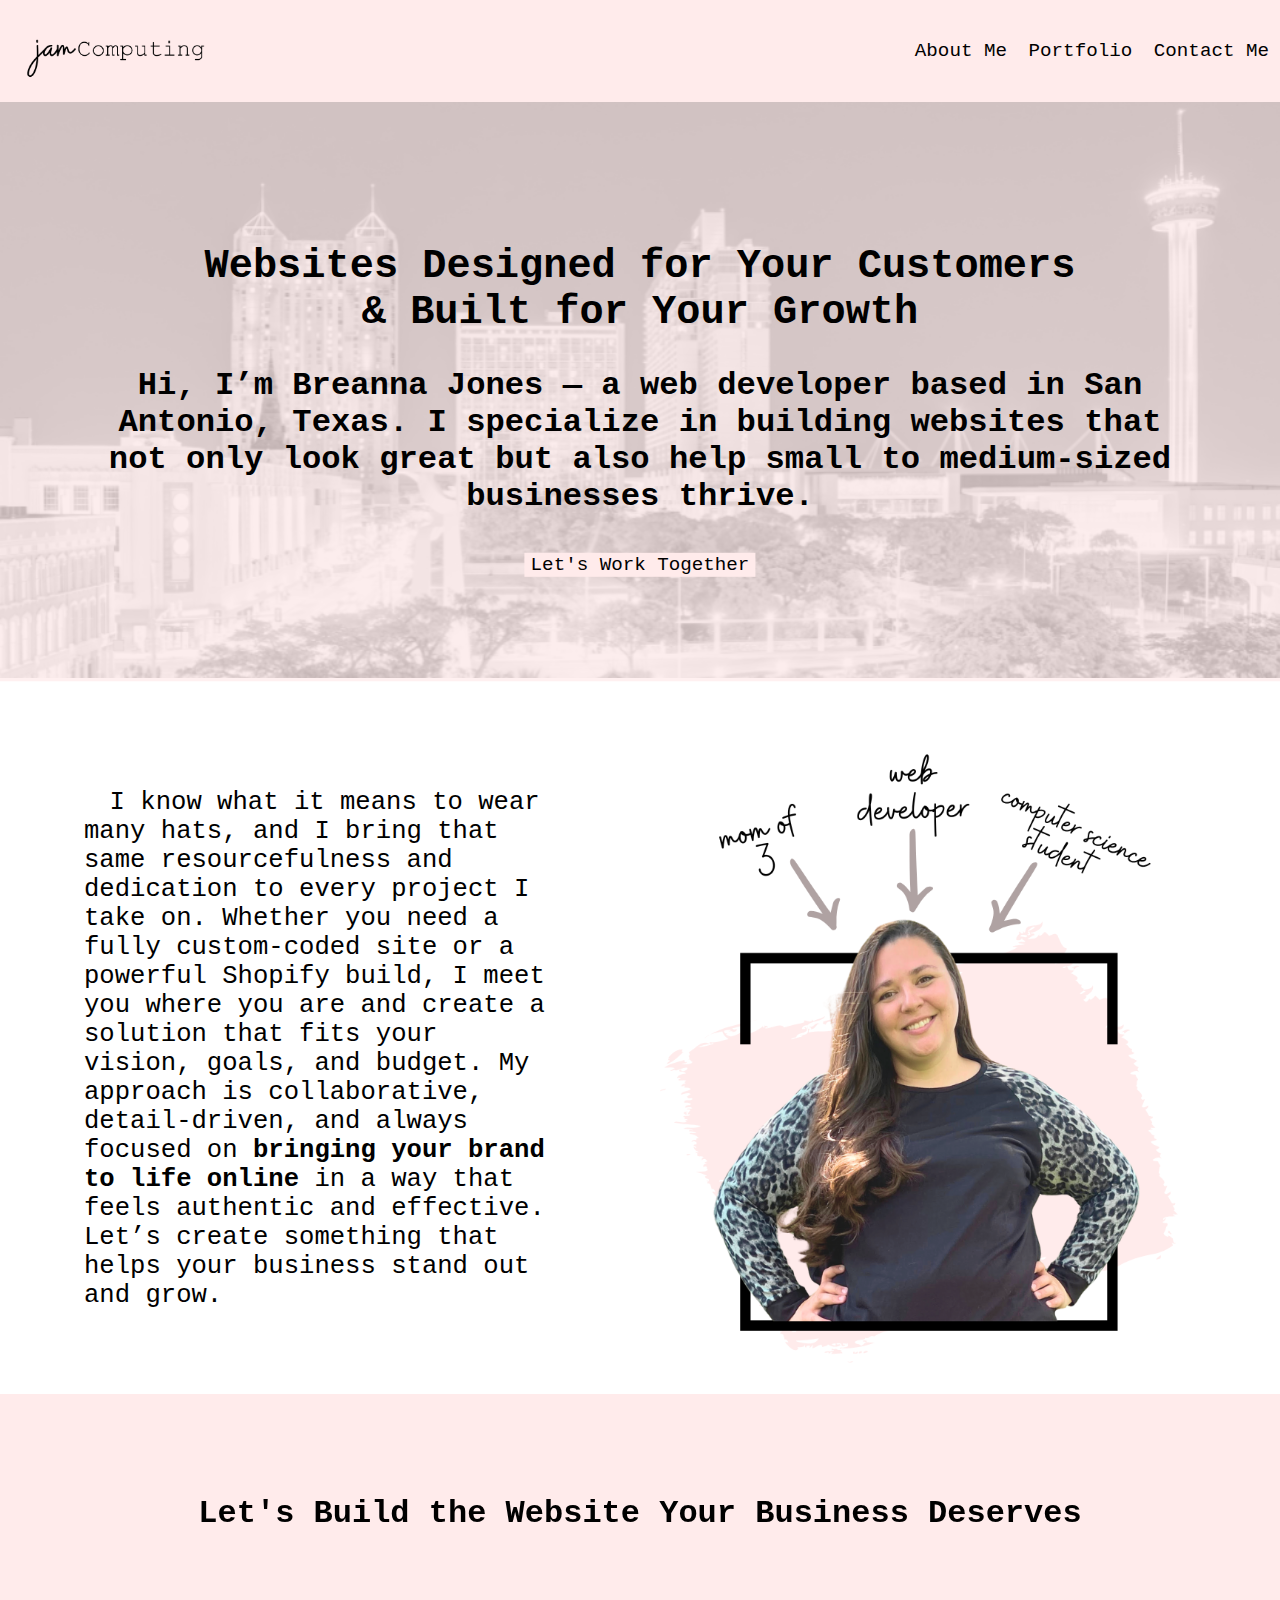
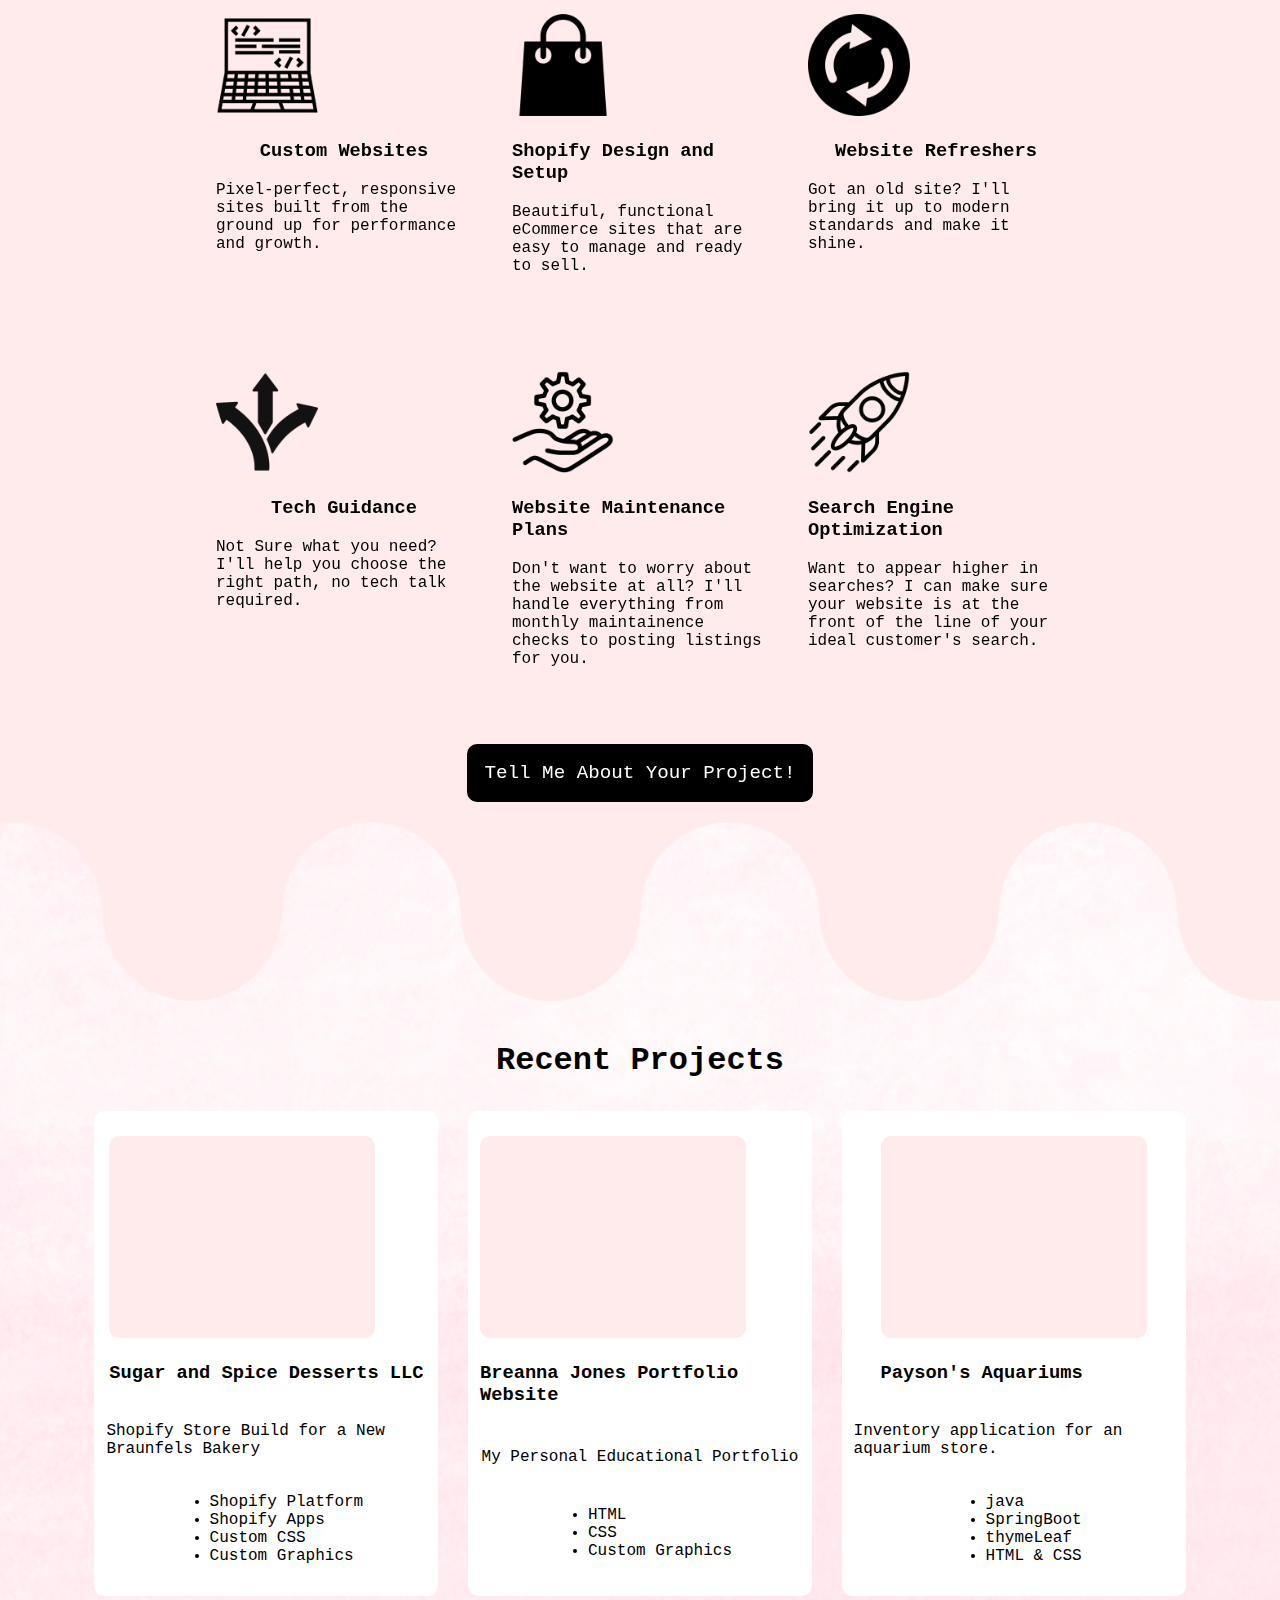
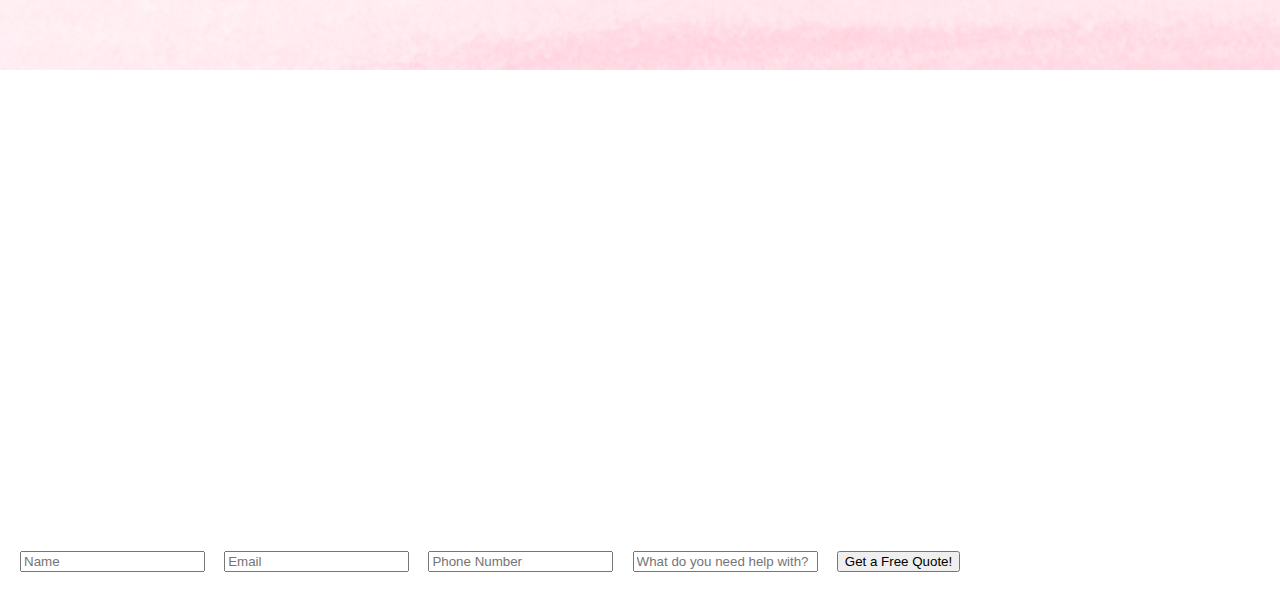
==== commit 8b11c8ae: "added recents and videos" ====
--- a/.idea/index.html
+++ b/.idea/index.html
@@ -91,31 +91,39 @@
     </div>
     <div id="recent" class="recent-container">
         <div class="recent-row">
+            <h1 class="recent-header">Recent Projects</h1>
+        </div>
+        <div class="recent-row">
             <div class="recent-column">
-                <img class="recent-image" src="" alt=""></img>
-                <p class="recent-text">Web Design</p>
+                <a><video class="recent-video" src="./images/ssdRec.mp4" alt="screen recording of Sugar and Spice Desserts LLC's website" ></video>
+                <h3 class="recent-title">Sugar and Spice Desserts LLC</h3></a>
+                <p class="recent-description">Shopify Store Build for a New Braunfels Bakery</p>
                 <ul class="recent-list">
-                    <li></li>
-                    <li></li>
-                    <li></li>
+                    <li>Shopify Platform</li>
+                    <li>Shopify Apps</li>
+                    <li>Custom CSS</li>
+                    <li>Custom Graphics</li>
                 </ul>
             </div>
             <div class="recent-column">
-                <img class="recent-image" src="" alt=""></img>
-                <p class="recent-text">Web Design</p>
+                <a><video class="recent-video" src="./images/breannajonesPortfolio.mp4" alt="screen recording of my portfolio website" ></video>
+                <h3 class="recent-title">Breanna Jones Portfolio Website</h3></a>
+                <p class="recent-description">My Personal Educational Portfolio</p>
                 <ul class="recent-list">
-                    <li></li>
-                    <li></li>
-                    <li></li>
+                    <li>HTML</li>
+                    <li>CSS</li>
+                    <li>Custom Graphics</li>
                 </ul>
             </div>
             <div class="recent-column">
-                <img class="recent-image" src="" alt=""></img>
-                <p class="recent-text">Web Design</p>
+                <a><video class="recent-video" src="./images/paysonsAquariums.mp4" alt="screen recording of Payson's Aquariums Inventory Application"></video>
+                <h3 class="recent-title">Payson's Aquariums</h3></a>
+                <p class="recent-description">Inventory application for an aquarium store.</p>
                 <ul class="recent-list">
-                    <li></li>
-                    <li></li>
-                    <li></li>
+                    <li>java</li>
+                    <li>SpringBoot</li>
+                    <li>thymeLeaf</li>
+                    <li>HTML &amp; CSS</li>
                 </ul>
             </div>
         </div>
--- a/.idea/styles.css
+++ b/.idea/styles.css
@@ -104,6 +104,7 @@
 .column{
     flex:1;
     padding: 20px;
+
     font-size: 2.5vw;
 }
 h1{
@@ -112,10 +113,11 @@
 
 }
 .about-content{
-    padding-left: 3vw;
-    padding-right: 3vw;
+    padding-top: 5vw;
+    padding-left: 5vw;
+    padding-right: 5vw;
     text-indent:2vw;
-    font-size: 2.15vw;
+    font-size: 2vw;
 }
 strong{
     font-weight: bold ;
@@ -129,10 +131,17 @@
 .services-container{
     background-color: #ffebeb;
     display: grid;
+    padding-top: 40px;
+    padding-bottom: 14vw;
+    mask:
+        radial-gradient(7vw at 75% 100%,#0000 98%,#000) 50% calc(100% - 7vw)/28vw 100% repeat-x,
+        radial-gradient(7vw at 25% 50% ,#000 99%,#0000 101%) bottom/28vw 14vw repeat-x;
 }
 .services-row{
     display: flex;
     justify-content: center;
+    padding-top: 20px;
+    padding-bottom: 20px;
 }
 .services-column{
     width: 20%;
@@ -142,7 +151,7 @@
 }
 
 .service-item-icon{
-    width: 10vw;
+    width: 8vw;
 }
 
 .service-button{
@@ -152,3 +161,38 @@
     color: white;
     padding: 16px;
 }
+
+.recent-container{
+    display: flex;
+    flex-direction: column;
+    align-items: center;
+    justify-content: center;
+    background-image: url("./images/pinkBackground.png");
+    margin-top: -14vw;
+    padding-top: 14vw;
+    padding-bottom: 5vw;
+}
+
+.recent-column{
+    background-color: #ffffff;
+    width: 25vw;
+    height: 35vw;
+    padding: 12px;
+    padding-top: 2vw;
+    border-radius: 10px;
+    display: inline-grid;
+    margin: 10px;
+    justify-items: center;
+}
+.recent-video{
+    width: 20vw;
+    height: 15vw;
+    background-color: #ffebeb;
+    padding: 5px;
+    border-radius: 10px;
+    display: inline-grid;
+    justify-items: center;
+    align-content: center;
+
+}
+
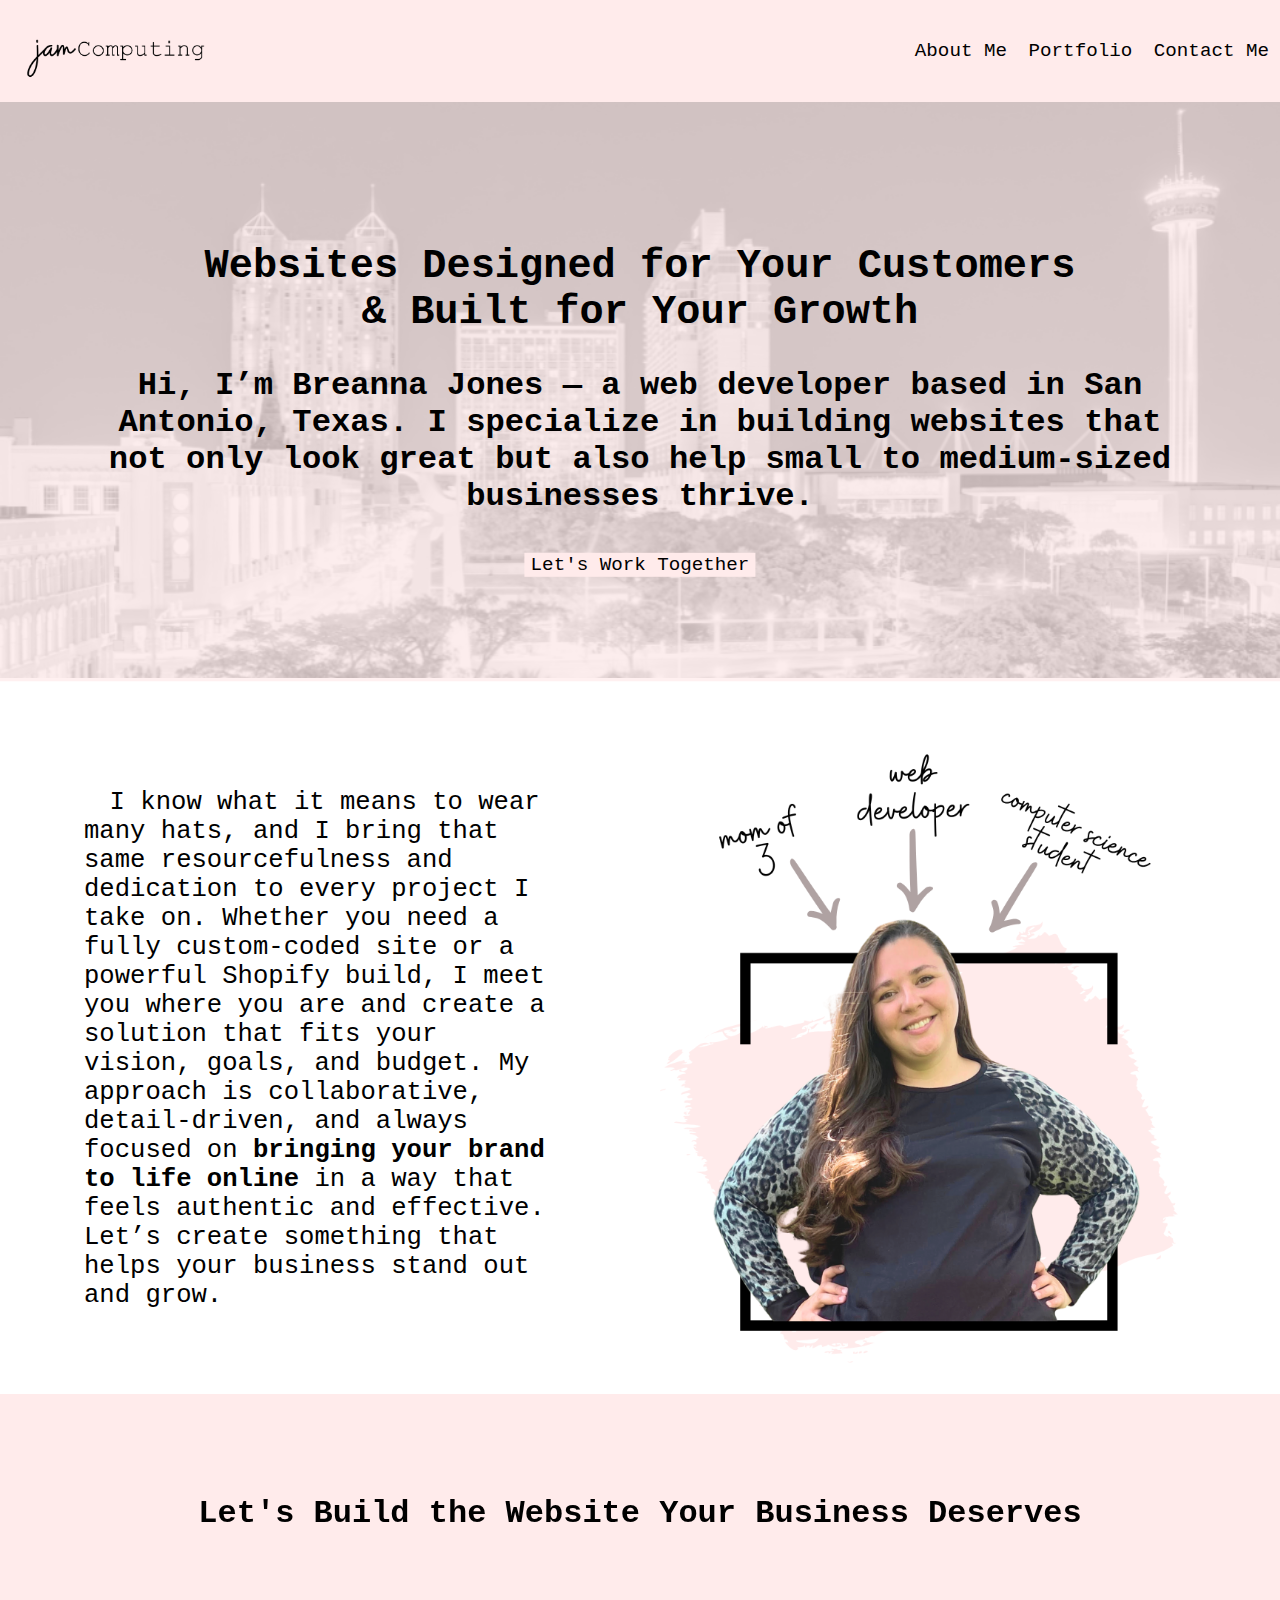
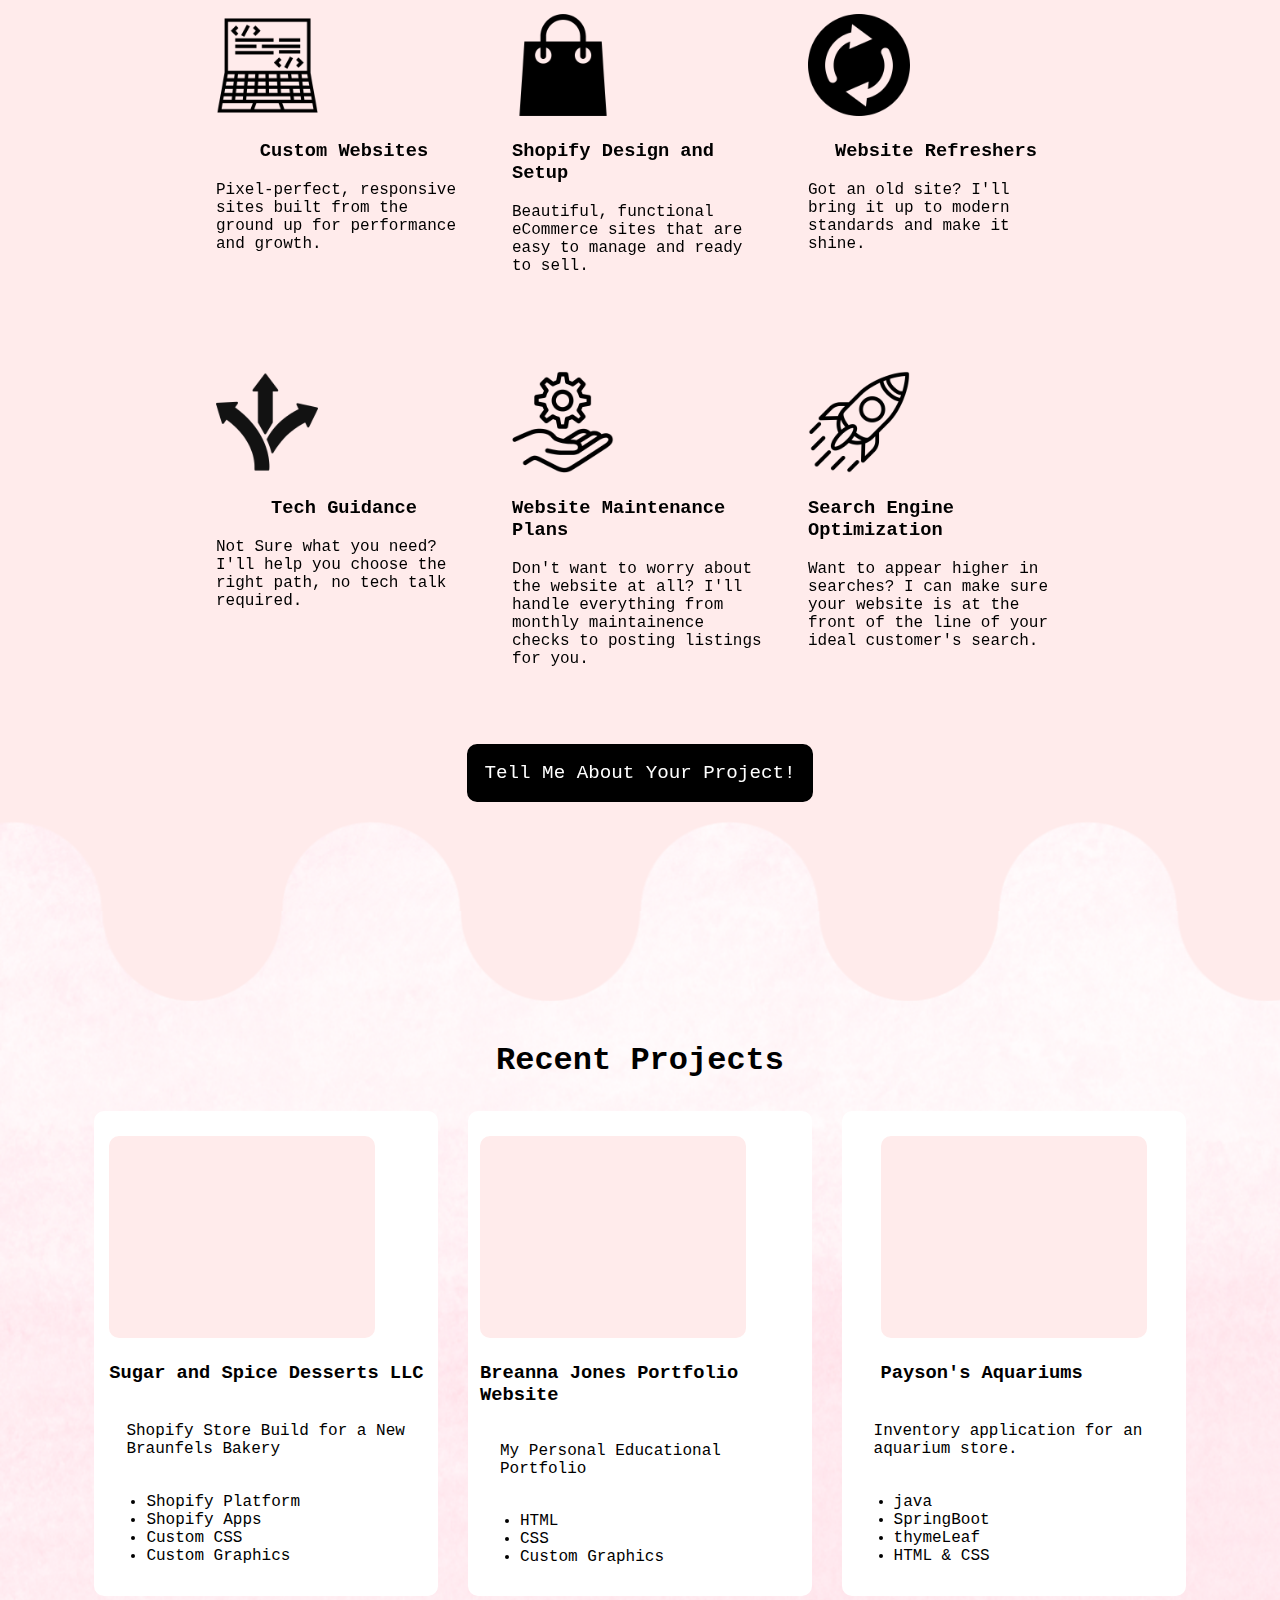
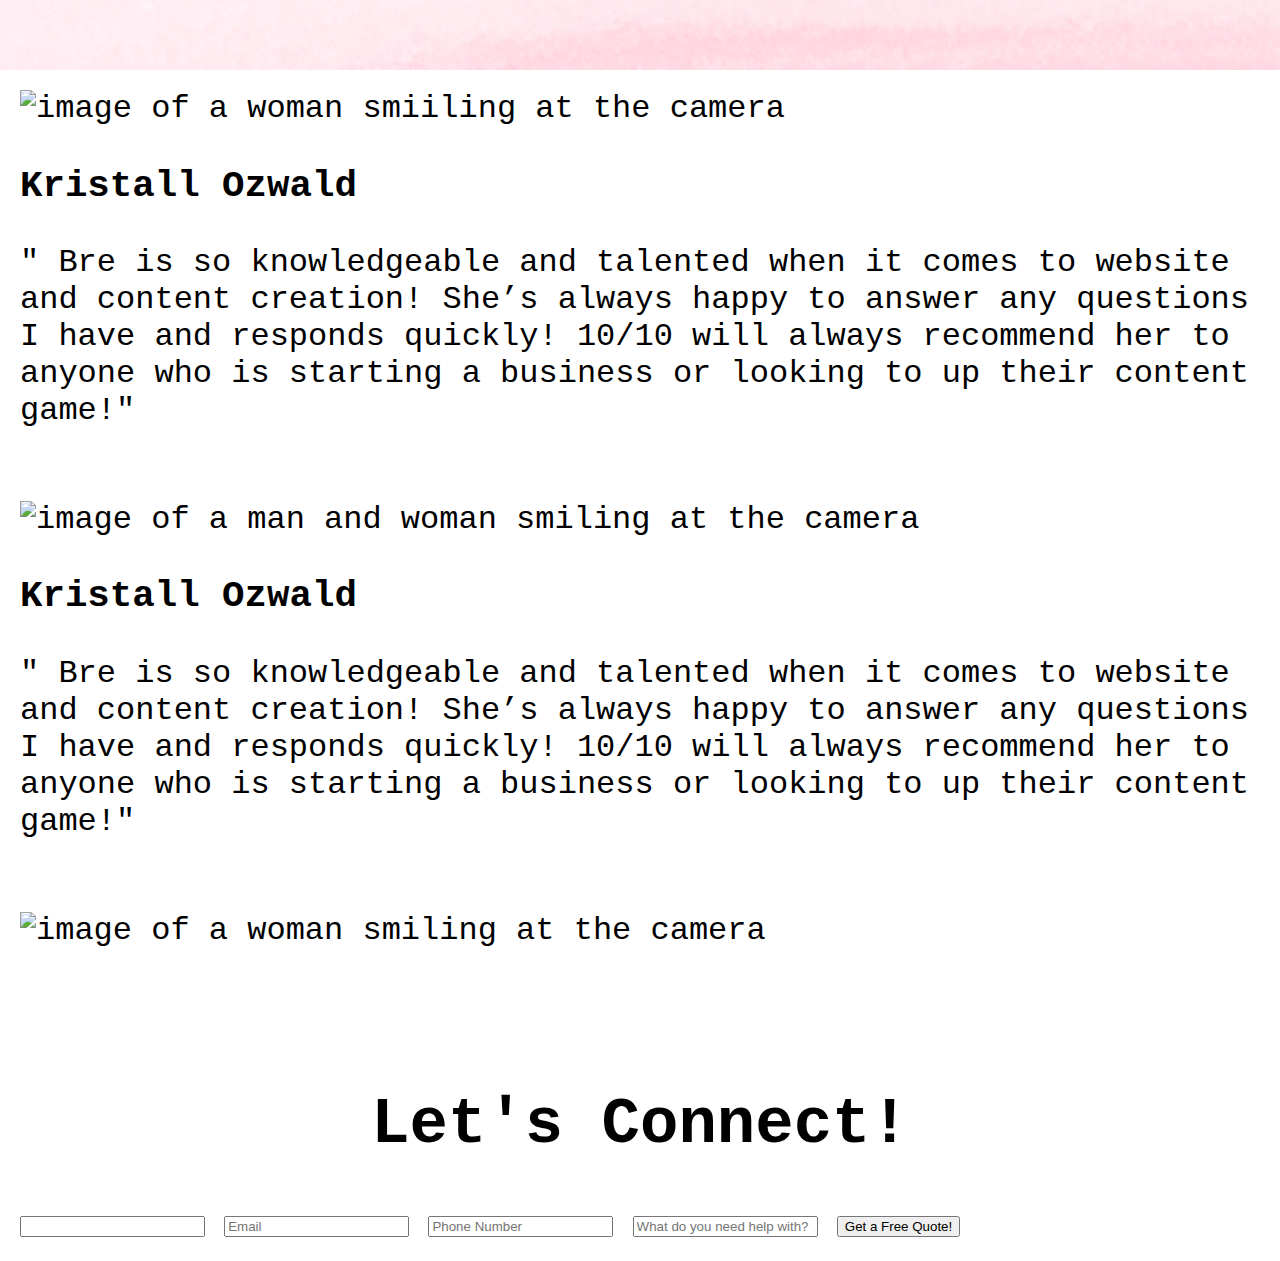
==== commit 0bf1f05b: "adding testimonials" ====
--- a/.idea/index.html
+++ b/.idea/index.html
@@ -131,17 +131,17 @@
     <div id="testimonials" class="testimonials-container">
         <div class="testimonials-row">
             <div class="column">
-                <img class="testimonials-image"></img>
-                <h3 class="testimonials-name"></h3>
-                <p class="testimonials-text"></p>
+                <img class="testimonials-image" href="" alt="image of a woman smiiling at the camera"></img>
+                <h3 class="testimonials-name">Kristall Ozwald</h3>
+                <p class="testimonials-text">&quot; Bre is so knowledgeable and talented when it comes to website and content creation! She’s always happy to answer any questions I have and responds quickly! 10/10 will always recommend her to anyone who is starting a business or looking to up their content game!&quot;</p>
             </div>
             <div class="column">
-                <img class="testimonials-image"></img>
-                <h3 class="testimonials-name"></h3>
-                <p class="testimonials-text"></p>
+                <img class="testimonials-image" href="" alt="image of a man and woman smiling at the camera"></img>
+                <h3 class="testimonials-name">Kristall Ozwald</h3>
+                <p class="testimonials-text">&quot; Bre is so knowledgeable and talented when it comes to website and content creation! She’s always happy to answer any questions I have and responds quickly! 10/10 will always recommend her to anyone who is starting a business or looking to up their content game!&quot;</p>
             </div>
             <div class="column">
-                <img class="testimonials-image"></img>
+                <img class="testimonials-image" href="" alt="image of a woman smiling at the camera"></img>
                 <h3 class="testimonials-name"></h3>
                 <p class="testimonials-text"></p>
             </div>
@@ -150,9 +150,9 @@
     <div id="contact" class="contact-container">
         <div class="contact-row">
             <div class="column">
-                <h1 class="contact-header"></h1>
+                <h1 class="contact-header">Let's Connect!</h1>
                 <form class="contact-form">
-                    <input class="contact-form-input" type="text" placeholder="Name"/>
+                    <input class="contact-form-input" type="text" aria-label="Name"/>
                     <input class="contact-form-input" type="email" placeholder="Email"/>
                     <input class="contact-form-input" type="number" placeholder="Phone Number"/>
                     <input class="contact-form-input" type="text" placeholder="What do you need help with?"/>
--- a/.idea/styles.css
+++ b/.idea/styles.css
@@ -195,4 +195,12 @@
     align-content: center;
 
 }
-
+.recent-description{
+    justify-self: left;
+    padding-left: 20px;
+    padding-right: 20px;
+}
+.recent-list{
+    justify-self: left;
+}
+
